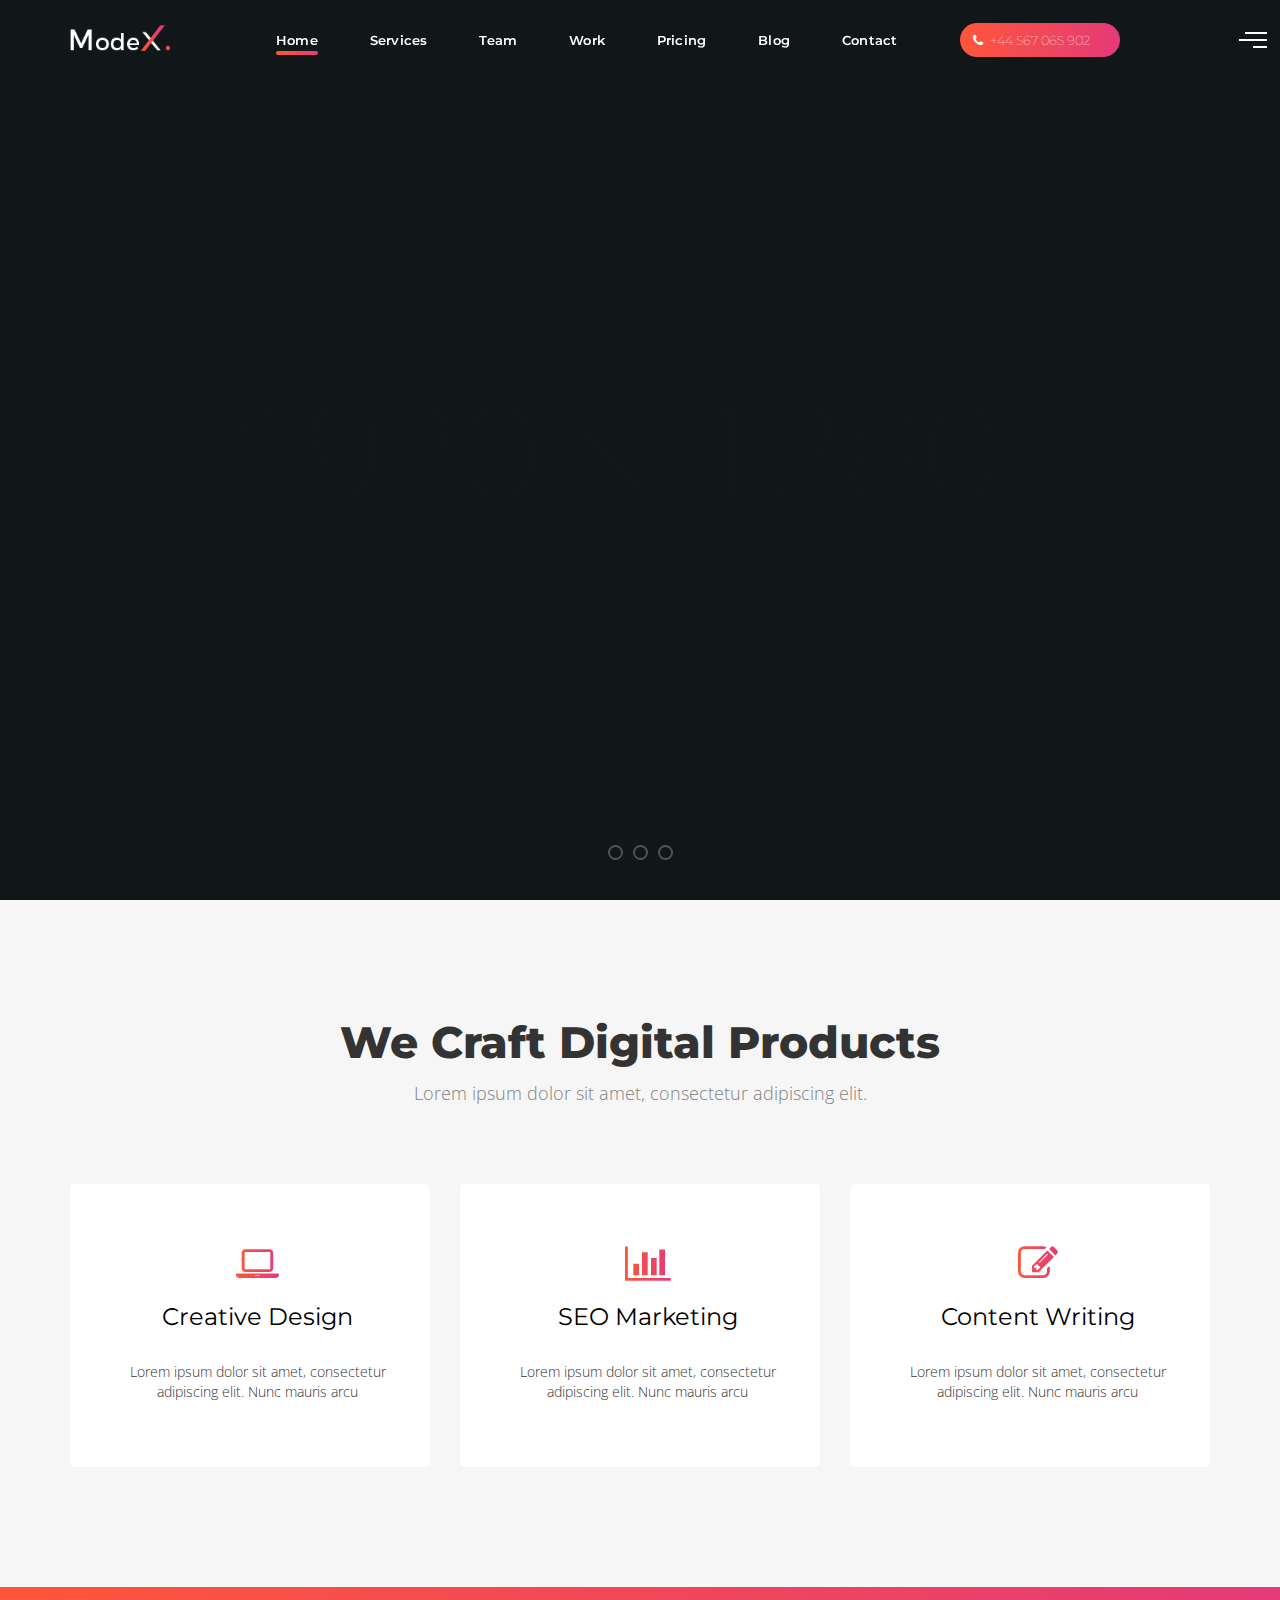
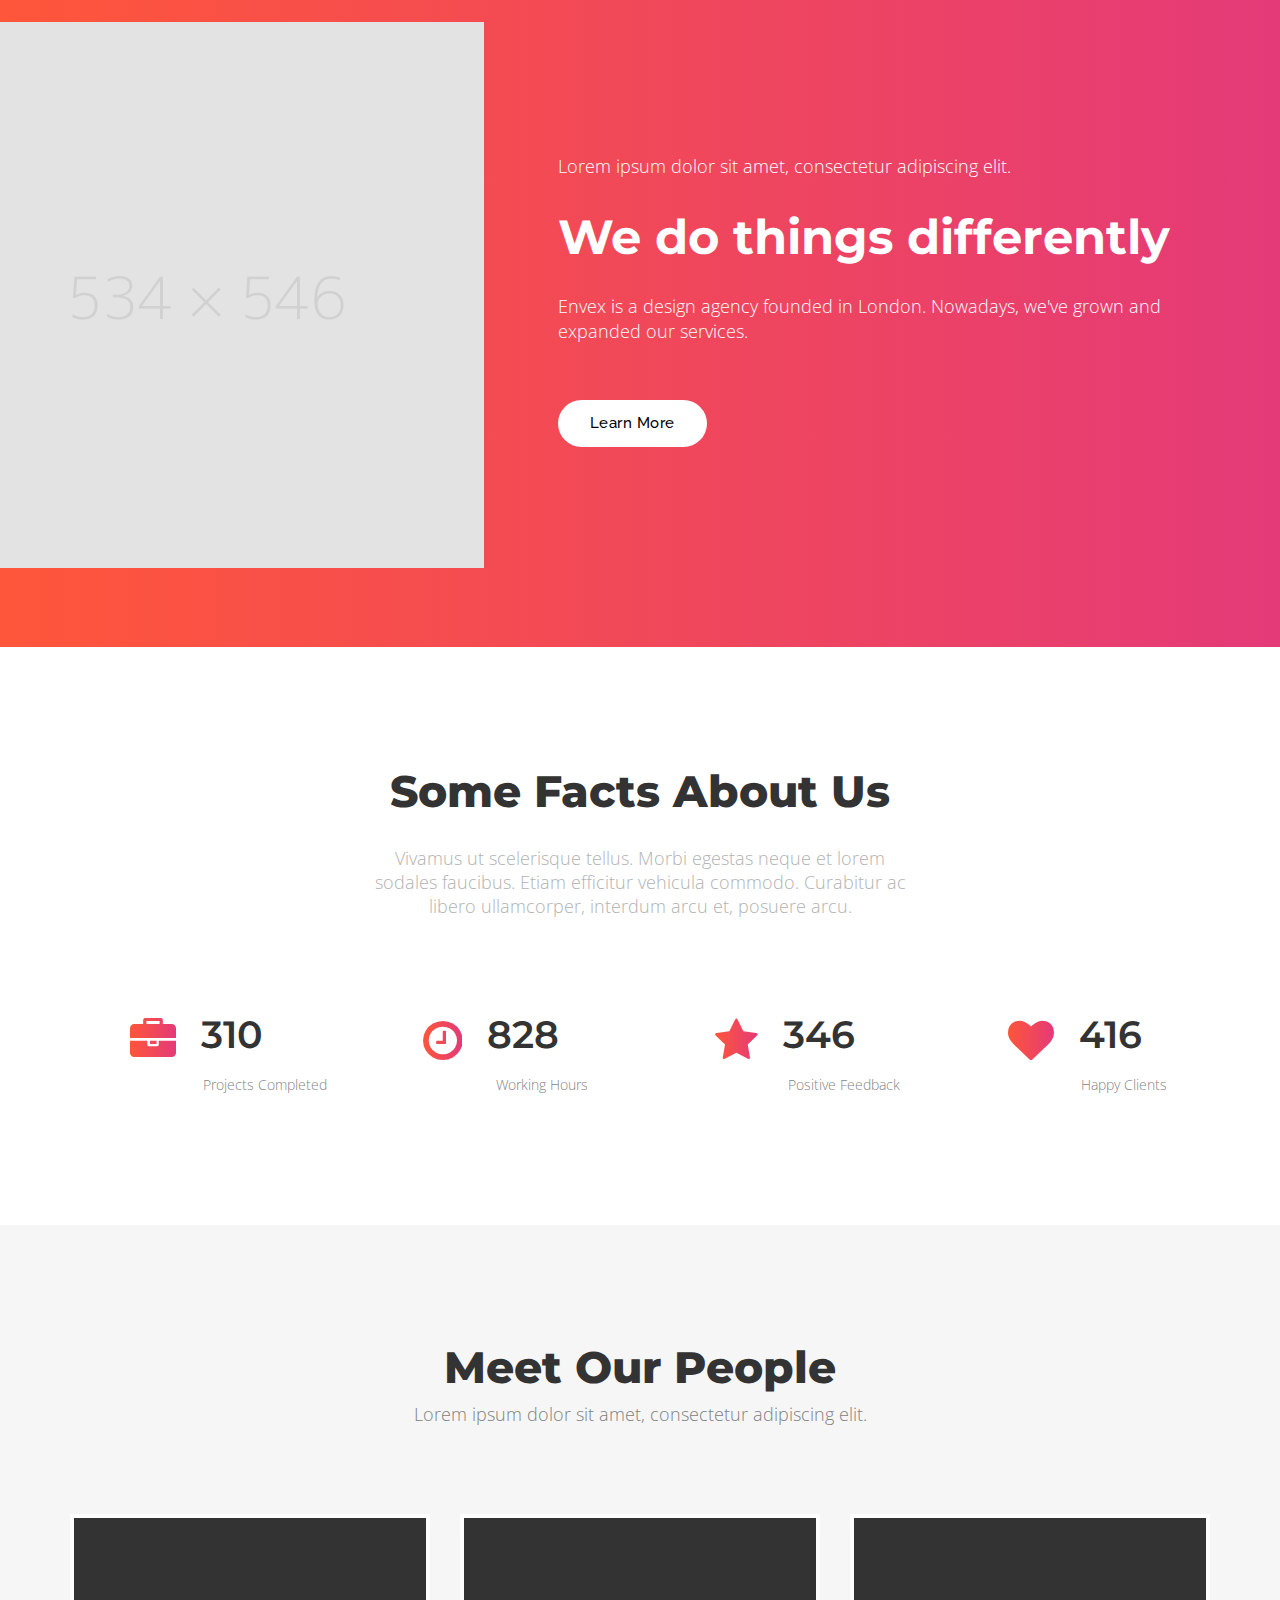
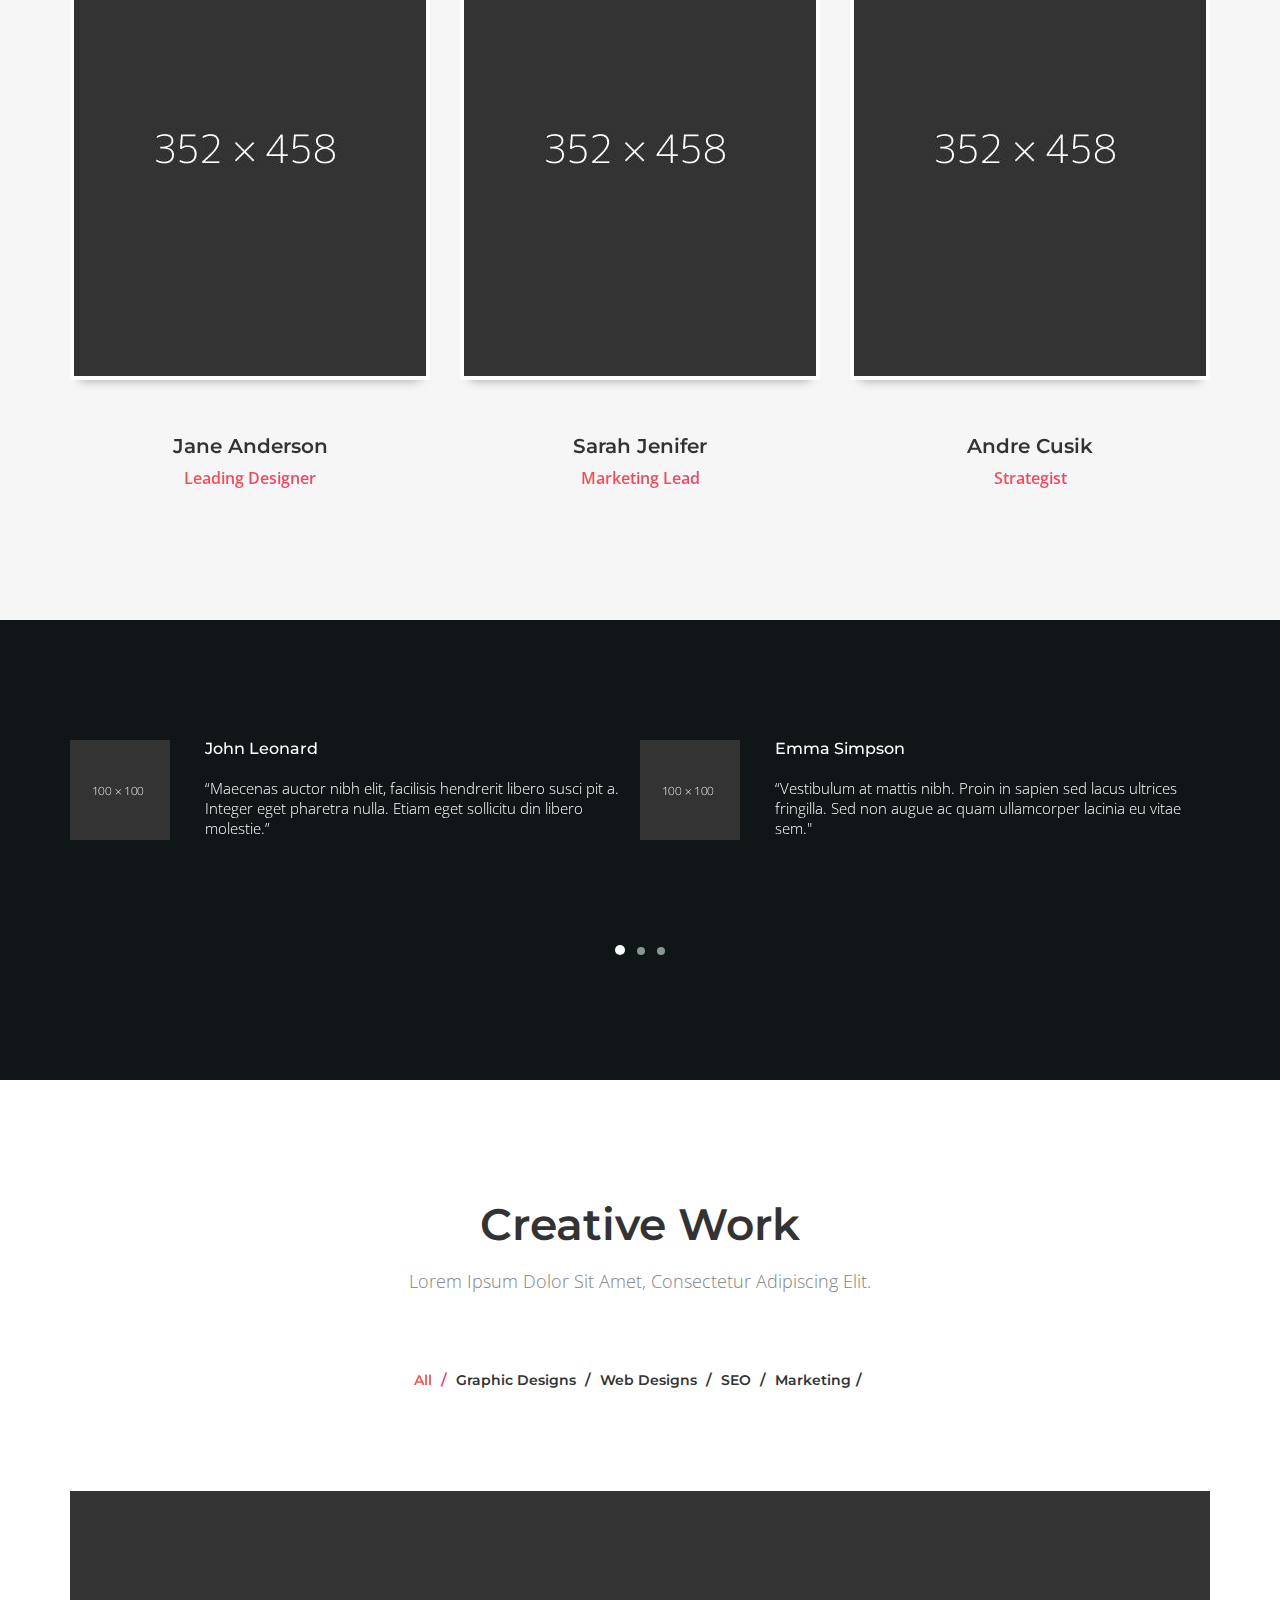
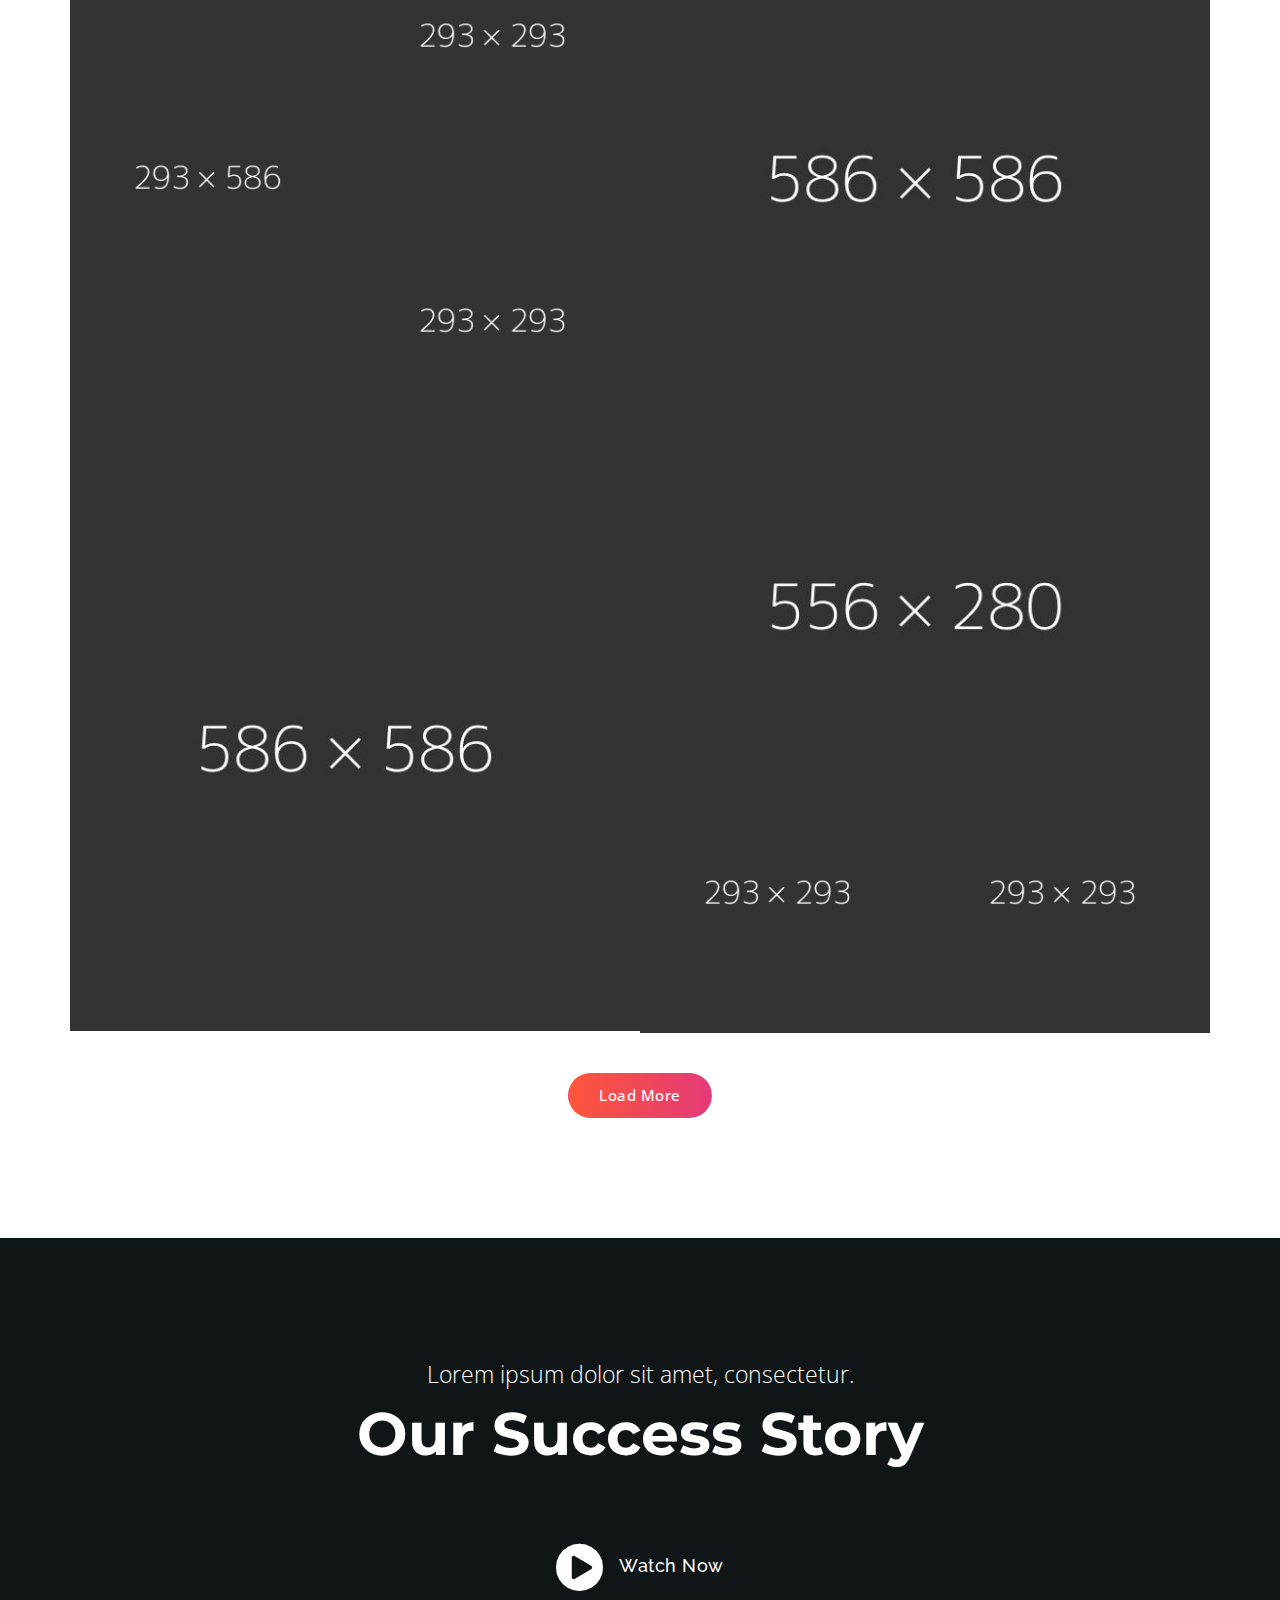
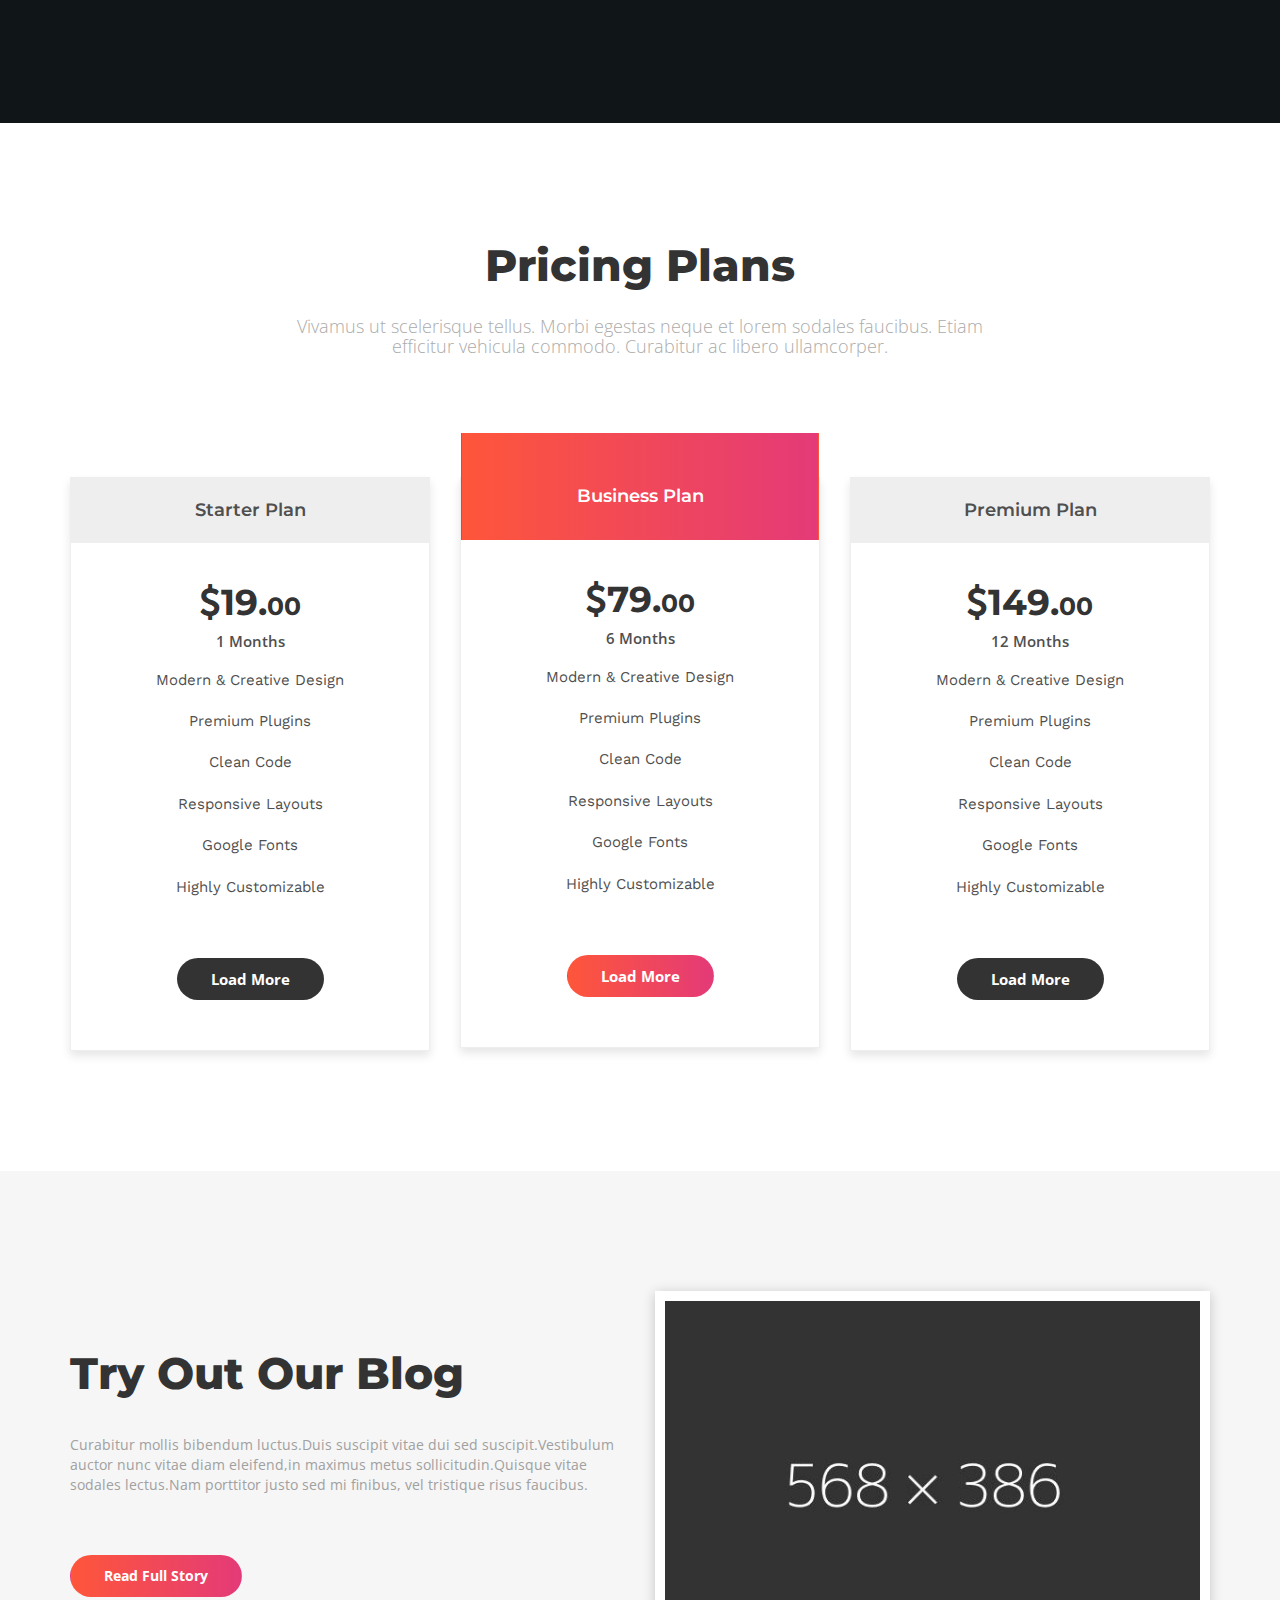
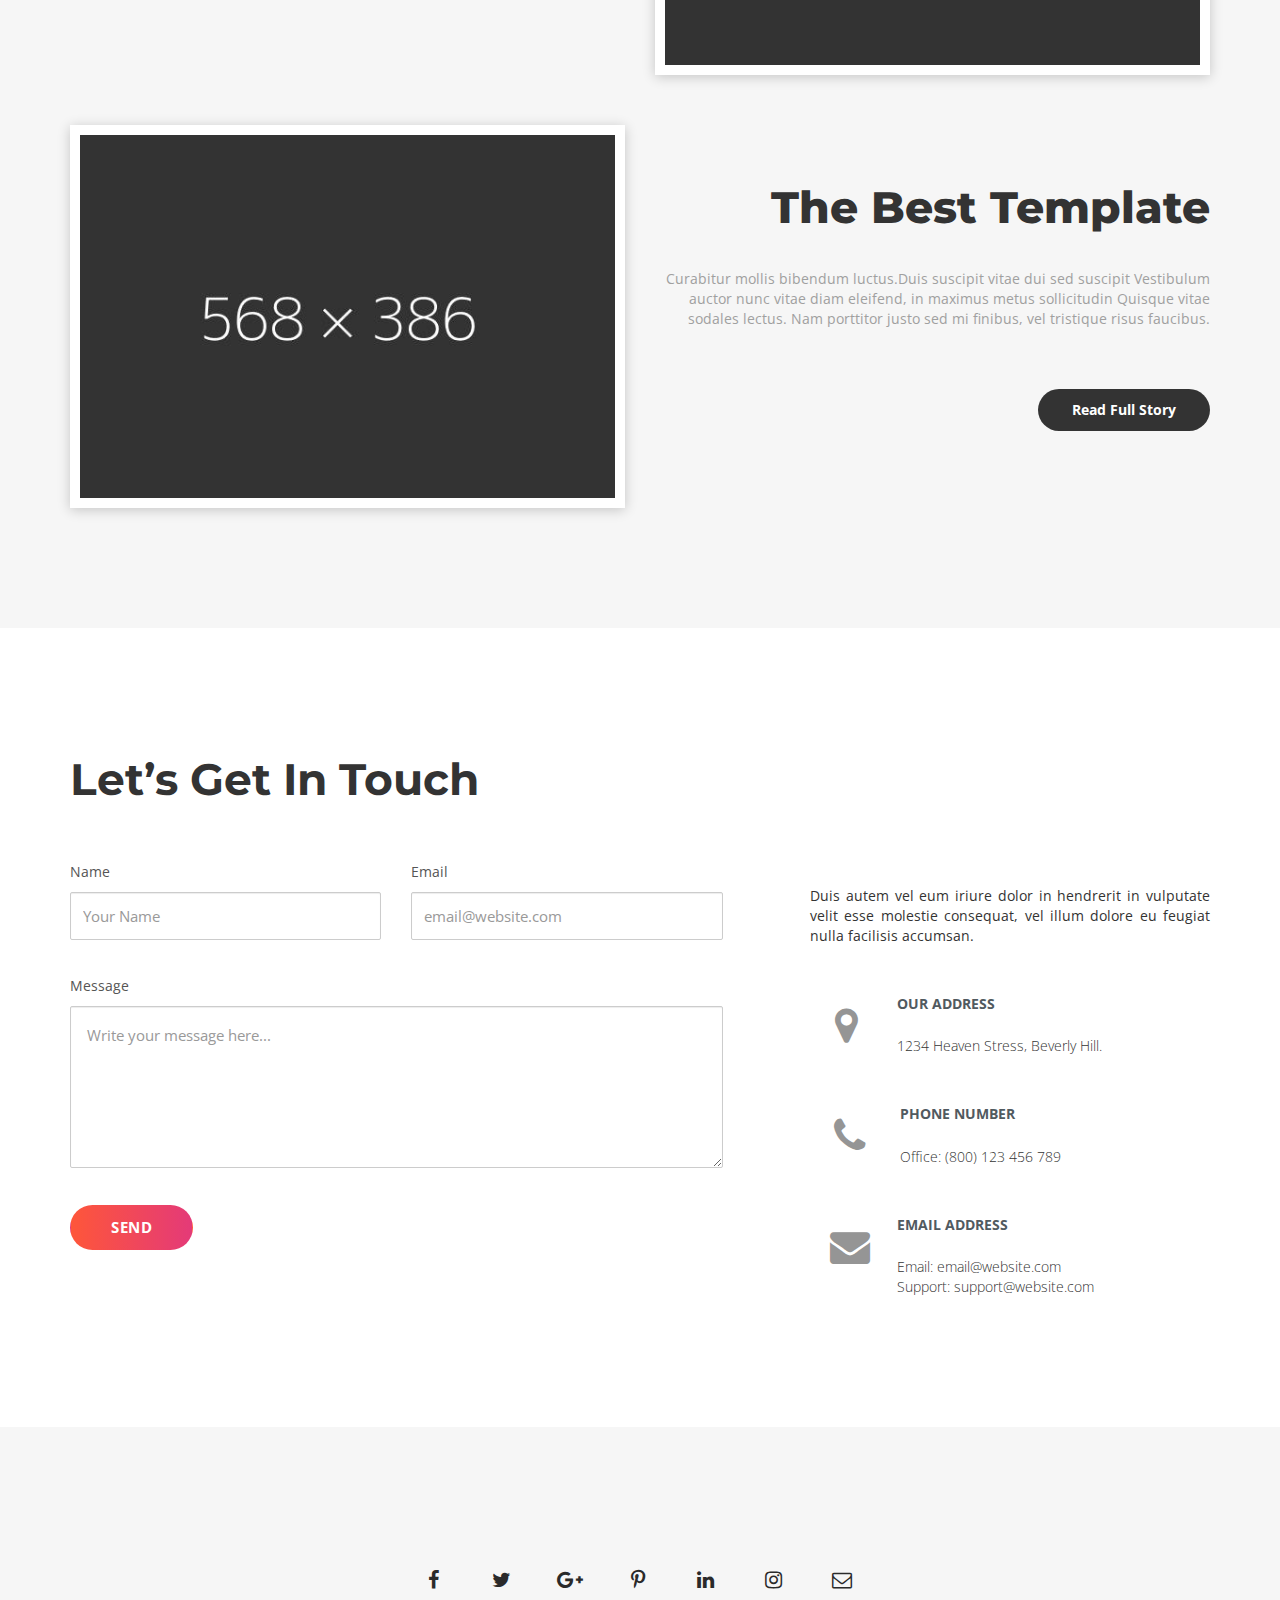
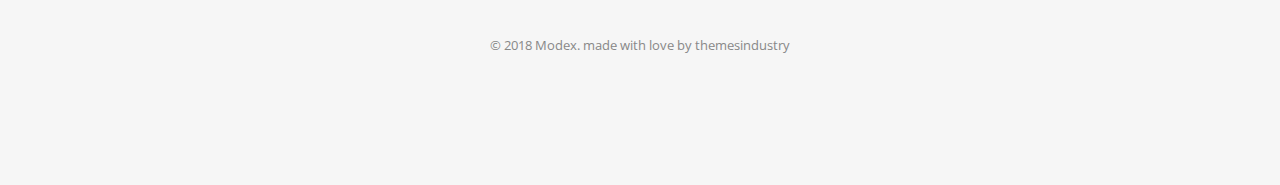
==== index.html @ 8c1ab9b5 "GO" ====
<!doctype html>
<html class="no-js" lang="en">
<head>
    <title>Modex</title>
    <meta charset="utf-8">
    <meta http-equiv="X-UA-Compatible" content="IE=edge">
    <meta name="viewport" content="width=device-width, initial-scale=1">


    <!-- Bootstrap Core CSS -->
    <link href="css/bootstrap.min.css" rel="stylesheet">
    <!-- font-awesome.icons -->
    <link rel="stylesheet" href="css/font-awesome.min.css">
    <!-- Cube Portfolio CSS File -->
    <link rel="stylesheet" href="css/cubeportfolio.min.css">
    <!-- owl.carousel -->
    <link rel="stylesheet" href="css/owl.carousel.min.css">
    <link rel="stylesheet" href="css/owl.theme.default.min.css">
    <!--revolution Slider-->
    <link rel="stylesheet" href="revolution/css/layers.css">
    <link rel="stylesheet" href="revolution/css/navigation.css">
    <link rel="stylesheet" href="revolution/css/settings.css">
    <!--customize css-->
    <link rel="stylesheet" href="css/style.css">
    <!--fancy box css -->
    <link rel="stylesheet" href="css/jquery.fancybox.css">

</head>
<body data-spy="scroll" data-target=".navbar" data-offset="90" class="side-nav">
<!--Loader -->
<div class="modex-loader">
<div id="preloader">
    <div id="loader"></div>
</div>
</div>
<!-- Loader end -->
<!-- start header -->
<header>
    <!-- start navigation -->
    <nav class="navbar navbar-default nav_line  bootsnav navbar-fixed-top nav-white header-light bg-transparent nav-box-width white-link on no-full">
        <div class="container nav-header-container">
            <div class="row">
                <div class="col-md-2 col-xs-5">
                    <a href="index.html" title="Logo" class="logo scroll"><img src="images/logo-white.png"
                                                                          class="logo-dark" alt="logo"><img
                            src="images/logo-white.png" alt="logo" class="logo-light default"></a>
                </div>
                <!-- end logo -->
                <div class="col-md-8 col-xs-2 width-auto accordion-menu  hidden-sm hidden-xs no-padding">
                    <div class="navbar-collapse collapse" id="navbar-collapse-toggle-1">
                        <ul id="accordion" class="nav navbar-nav navbar-left no-margin alt-font text-normal"
                            data-in="fadeIn" data-out="fadeOut">
                            <!-- start menu item -->
                            <li class="active">
                                <a href="#home" class="scroll">Home</a>
                            </li>
                            <li>
                                <a href="#service" class="scroll">Services</a>
                            </li>
                            <li>
                                <a href="#team" class="scroll">Team</a>
                            </li>
                            <li>
                                <a href="#work" class="scroll">Work</a>
                            </li>
                            <li>
                                <a href="#price" class="scroll">Pricing</a>
                            </li>
                            <li>
                                <a href="#ourblog1" class="scroll">Blog</a>
                            </li>
                            <li>
                                <a href="#contact" class="scroll">Contact</a>
                            </li>
                        </ul>
                    </div>
                </div>
                <div class="col-md-2 col-xs-5 width-auto no-padding">
                    <div class="header-social-icon sm-display-none text-red font-weight-600 margin-20px-left" aria-hidden="true">
                        <a href="#."><i class="fa fa-phone padding-5px-right" aria-hidden="true"></i> +44 567 065 902
                        </a>
                    </div>
                </div>
            </div>
        </div>
    </nav>

    <!--side nav -->
    <div class="container">
    <div id="menu_bars" class="right menu_bars">
        <span class="t1"></span>
        <span class="t2"></span>
        <span class="t3"></span>
    </div>
    <div class="sidebar_menu">
        <nav class="pushmenu pushmenu-right">
            <a class="push-logo" href="#."><img src="images/logo-white-1.png" alt="modex"></a>

            <ul class="push_nav centered">
                <li class="clearfix">
                    <a href="#home" class="scroll"><span>01.</span>Home</a>

                </li>
                <li class="clearfix">
                    <a href="#service" class="scroll"> <span>02.</span>Services</a>

                </li>
                <li class="clearfix">
                    <a href="#team" class="scroll"> <span>03.</span>Team</a>

                </li>
                <li class="clearfix">
                    <a href="#work" class="scroll"> <span>04.</span>Work</a>

                </li>

                <li class="clearfix">
                    <a href="#price" class="scroll"> <span>05.</span>Pricing</a>

                </li>
                <li class="clearfix">
                    <a href="#ourblog1" class="scroll"> <span>06.</span>Blog</a>

                </li>
                <li class="clearfix">
                    <a href="#contact" class="scroll"> <span>07.</span>Contact</a>

                </li>
            </ul>
            <div class="medium-icon side-nav-social-icon list-inline push-bottom">
                <a class="facebook-bg-hvr" href="#."><i class="fa fa-facebook" aria-hidden="true"></i></a>

                <a class="pinterest-bg-hvr" href="#."><i class="fa fa-pinterest-p" aria-hidden="true"></i></a>

                <a class="instagram-bg-hvr" href="#."><i class="fa fa-instagram" aria-hidden="true"></i></a>
                <p class="text-white text-small">Modex 2018 Made By Theme Industry</p>
            </div>
        </nav>
        <!-- Nav End -->

    </div>
    </div>
</header>
<!-- end header -->


<!-- start slider -->
<section class=" revolution no-padding no-transition slider" id="home">
    <div id="revo_main_wrapper" class="rev_slider_wrapper fullwidthbanner-container">
        <div id="banner-main" class="rev_slider fullwidthabanner" style="display:none;" data-version="5.4.1">
            <ul>
                <!-- SLIDE  -->
                <li data-index="rs-03" data-transition="fade" data-slotamount="default" data-easein="Power3.easeInOut" data-easeout="Power3.easeInOut" data-masterspeed="2000" data-fsmasterspeed="1500" class="banner-overlay">
                    <!-- MAIN IMAGE -->
                    <img src="images/slidernewimage.jpg" alt="" data-bgposition="center center" data-bgfit="cover" data-bgrepeat="no-repeat" class="rev-slidebg" data-bgparallax="10" data-no-retina>
                    <div class="tp-caption tp-resizeme"
                         data-x="['left','left','left','center']" data-hoffset="['10','10','10','10']"
                         data-y="['280','280','180','120']" data-voffset="['0','0','0','0']"
                         data-whitespace="nowrap" data-responsive_offset="on"
                         data-width="['none','none','none','none']" data-type="text"
                         data-textalign="['left','left','left','center']"
                         data-transform_idle="o:1;" data-transform_in="z:0;rX:0;rY:0;rZ:0;sX:0.9;sY:0.9;skX:0;skY:0;opacity:0;s:1500;e:Power3.easeInOut;"
                         data-transform_out="y:[100%];s:1000;e:Power2.easeInOut;s:1000;e:Power2.easeInOut;"
                         data-mask_out="x:inherit;y:inherit;s:inherit;e:inherit;"
                         data-start="1200" data-splitin="none" data-splitout="none">
                        <h4 class="forcarousel">Digital Agency based in USA </h4>

                    </div>
                    <div class="tp-caption tp-resizeme"
                         data-x="['left','left','left','center']" data-hoffset="['10,'10','10','10']"
                         data-y="['320','320','220','150']" data-voffset="['0','0','0','0']"
                         data-whitespace="nowrap" data-responsive_offset="on"
                         data-width="['none','none','none','none']" data-type="text"
                         data-textalign="['left','left','left','center']"
                         data-fontsize="['24','24','20','20']"
                         data-lineheight="['34','34','34','34']"
                         data-transform_idle="o:1;"
                         data-transform_in="y:[100%];z:0;rX:0deg;rY:0;rZ:0;sX:1;sY:1;skX:0;skY:0;opacity:0;s:2000;e:Power4.easeInOut;"
                         data-transform_out="s:1000;e:Power2.easeInOut;s:1000;e:Power2.easeInOut;"
                         data-start="1000" data-splitin="none" data-splitout="none">
                        <p class="heading1">Creative Design Agency</p>
                    </div>
                    <div class="tp-caption tp-resizeme whitecolor"
                         data-x="['left','left','left','center']" data-hoffset="['10','10','10','10']"
                         data-y="['400','400','280','200']" data-voffset="['0','0','0','0']"
                         data-whitespace="nowrap" data-responsive_offset="on"
                         data-width="['none','none','none','none']" data-type="text"
                         data-textalign="['left','left','left','center']"
                         data-fontsize="['24','24','20','20']"
                         data-lineheight="['20','20','20','20']"
                         data-transform_idle="o:1;"
                         data-transform_in="z:0;rX:0deg;rY:0;rZ:0;sX:2;sY:2;skX:0;skY:0;opacity:0;s:1000;e:Power2.easeOut;"
                         data-transform_out="s:1000;e:Power3.easeInOut;s:1000;e:Power3.easeInOut;"
                         data-mask_in="x:0px;y:0px;s:inherit;e:inherit;"
                         data-start="1500" data-splitin="none" data-splitout="none">
                        <p class="moreheading1">We are a new Digital Agency based in USA. We have over 10 years <br>
                            of combined experience, and know a thing or two about designing websites <br>
                            and mobile apps.</p>
                    </div>

                    <div class="tp-caption tp-resizeme"
                         data-x="['left','left','left','center']" data-hoffset="['10','10','10','10']"
                         data-y="['500','500','380','300']" data-voffset="['0','0','0','0']"
                         data-whitespace="nowrap" data-transform_idle="o:1;" data-transform_in="y:[100%];z:0;rX:0deg;rY:0;rZ:0;sX:1;sY:1;skX:0;skY:0;opacity:0;s:1500;e:Power4.easeInOut;"
                         data-transform_out="s:900;e:Power2.easeInOut;s:900;e:Power2.easeInOut;"
                         data-type="button" data-start="2000" data-splitin="none" data-splitout="none" data-responsive_offset="on">
                        <a href="#." class="slider-btn btn btn-white btn-rounded btn-large btn-hvr-white margin-10px-right"> Get In Touch </a>

                    </div>


                </li>


                <!-- SLIDE 2  -->
                <li data-index="rs-02" data-transition="fade" data-slotamount="default" data-easein="Power3.easeInOut" data-easeout="Power3.easeInOut" data-masterspeed="2000" data-fsmasterspeed="1500">
                    <!-- MAIN IMAGE -->
                    <img src="images/slidernewimage2.jpg" alt="" data-bgposition="center center" data-bgfit="cover" data-bgrepeat="no-repeat" class="rev-slidebg" data-bgparallax="10" data-no-retina>
                    <div class="tp-caption tp-resizeme"
                         data-x="['center','center','center','center']" data-hoffset="['10','10','10','10']"
                         data-y="['320','320','220','150']" data-voffset="['0','0','0','0']"
                         data-whitespace="nowrap" data-responsive_offset="on"
                         data-width="['none','none','none','none']" data-type="text"
                         data-textalign="['center','center','center','center']"
                         data-fontsize="['24','24','20','20']"
                         data-lineheight="['34','34','34','34']"
                         data-transform_idle="o:1;"
                         data-transform_in="y:[100%];z:0;rX:0deg;rY:0;rZ:0;sX:1;sY:1;skX:0;skY:0;opacity:0;s:2000;e:Power4.easeInOut;"
                         data-transform_out="s:1000;e:Power2.easeInOut;s:1000;e:Power2.easeInOut;"
                         data-start="1000" data-splitin="none" data-splitout="none">
                        <p class="heading1">Creative Design Agency</p>
                    </div>
                    <div class="tp-caption tp-resizeme whitecolor"
                         data-x="['center','center','center','center']" data-hoffset="['10','10,'10','10']"
                         data-y="['400','400','280','200']" data-voffset="['0','0','0','0']"
                         data-whitespace="nowrap" data-responsive_offset="on"
                         data-width="['none','none','none','none']" data-type="text"
                         data-textalign="['center','center','center','center']"
                         data-fontsize="['24','24','20','20']"
                         data-lineheight="['34','34','34','34']"
                         data-transform_idle="o:1;"
                         data-transform_in="z:0;rX:0deg;rY:0;rZ:0;sX:2;sY:2;skX:0;skY:0;opacity:0;s:1000;e:Power2.easeOut;"
                         data-transform_out="s:1000;e:Power3.easeInOut;s:1000;e:Power3.easeInOut;"
                         data-mask_in="x:0px;y:0px;s:inherit;e:inherit;"
                         data-start="1500" data-splitin="none" data-splitout="none">
                        <p class="moreheading1">We are a new Digital Agency based in USA. We have over 10 years <br>
                            of combined experience, and know a thing or two about designing websites <br>
                            and mobile apps.</p>
                    </div>
                    <div class="tp-caption tp-resizeme"
                         data-x="['center','center','center','center']" data-hoffset="['10','10','10','10']"
                         data-y="['280','280','180','120']" data-voffset="['0','0','0','0']"
                         data-whitespace="nowrap" data-responsive_offset="on"
                         data-width="['none','none','none','none']" data-type="text"
                         data-textalign="['center','center','center','center']"
                         data-transform_idle="o:1;" data-transform_in="z:0;rX:0;rY:0;rZ:0;sX:0.9;sY:0.9;skX:0;skY:0;opacity:0;s:1500;e:Power3.easeInOut;"
                         data-transform_out="y:[100%];s:1000;e:Power2.easeInOut;s:1000;e:Power2.easeInOut;"
                         data-mask_out="x:inherit;y:inherit;s:inherit;e:inherit;"
                         data-start="1200" data-splitin="none" data-splitout="none">
                        <h4 class="forcarousel">Digital Agency based in USA</h4>

                    </div>
                    <div class="tp-caption tp-resizeme"
                         data-x="['center','center','center','center']" data-hoffset="['10','10','10','10']"
                         data-y="['500','500','380','300']" data-voffset="['0','0','0','0']"
                         data-whitespace="nowrap" data-transform_idle="o:1;" data-transform_in="y:[100%];z:0;rX:0deg;rY:0;rZ:0;sX:1;sY:1;skX:0;skY:0;opacity:0;s:1500;e:Power4.easeInOut;"
                         data-transform_out="s:900;e:Power2.easeInOut;s:900;e:Power2.easeInOut;"
                         data-type="button" data-start="2000" data-splitin="none" data-splitout="none" data-responsive_offset="on">
                        <a href="#." class="slider-btn btn btn-white btn-rounded btn-large btn-hvr-white margin-10px-right"> Get In Touch </a>
                    </div>

                </li>
                <!-- SLIDE 3  -->
                <li data-index="rs-01" data-transition="fade" data-slotamount="default" data-easein="Power3.easeInOut" data-easeout="Power3.easeInOut" data-masterspeed="2000" data-fsmasterspeed="1500" class="rev_gradient">

                    <!-- MAIN IMAGE -->
                    <img src="images/slidernewimage3.jpg" alt="" data-bgposition="center center" data-bgfit="cover" data-bgrepeat="no-repeat" class="rev-slidebg" data-bgparallax="10"  data-no-retina>

                    <div class="tp-caption tp-resizeme text-right"
                         data-x="['right','right','right','center']" data-hoffset="['40','40','10','10']"
                         data-y="['320','320','220','150']" data-voffset="['0','0','0','0']"
                         data-whitespace="nowrap" data-responsive_offset="on"
                         data-width="['none','none','none','none']" data-type="text"
                         data-fontsize="['24','24','20','20']"
                         data-textalign="[right,right,right,center]"
                         data-lineheight="['34','34','34','34']"
                         data-transform_idle="o:1;"
                         data-transform_in="y:[100%];z:0;rX:0deg;rY:0;rZ:0;sX:1;sY:1;skX:0;skY:0;opacity:0;s:2000;e:Power4.easeInOut;"
                         data-transform_out="s:1000;e:Power2.easeInOut;s:1000;e:Power2.easeInOut;"
                         data-start="1000" data-splitin="none" data-splitout="none">
                        <p class="heading1 text-right">Creative Design Agency</p>
                    </div>
                    <div class="tp-caption tp-resizeme whitecolor text-right"
                         data-x="['right','right','right','center']" data-hoffset="['40','40','10','10']"
                         data-y="['400','400','280','200']" data-voffset="['0','0','0','0']"
                         data-whitespace="nowrap" data-responsive_offset="on"
                         data-width="['none','none','none','none']" data-type="text"
                         data-textalign="[right,right,right,center]"
                         data-fontsize="['24','24','20','20']"
                         data-lineheight="['34','34','34','34']"
                         data-transform_idle="o:1;"
                         data-transform_in="z:0;rX:0deg;rY:0;rZ:0;sX:2;sY:2;skX:0;skY:0;opacity:0;s:1000;e:Power2.easeOut;"
                         data-transform_out="s:1000;e:Power3.easeInOut;s:1000;e:Power3.easeInOut;"
                         data-mask_in="x:0px;y:0px;s:inherit;e:inherit;"
                         data-start="1500" data-splitin="none" data-splitout="none">
                        <p class="moreheading1 text-right">We are a new Digital Agency based in USA. We have over 10 years <br>
                            of combined experience, and know a thing or two about designing websites <br>
                            and mobile apps.</p>
                    </div>
                    <div class="tp-caption tp-resizeme text-right"
                         data-x="['right','right','right','center']" data-hoffset="['40','40','10','10']"
                         data-y="['280','280','180','120']" data-voffset="['0','0','0','0']"
                         data-whitespace="nowrap" data-responsive_offset="on"
                         data-textalign="[right,right,right,center]"
                         data-width="['none','none','none','none']" data-type="text"
                         data-transform_idle="o:1;" data-transform_in="z:0;rX:0;rY:0;rZ:0;sX:0.9;sY:0.9;skX:0;skY:0;opacity:0;s:1500;e:Power3.easeInOut;"
                         data-transform_out="y:[100%];s:1000;e:Power2.easeInOut;s:1000;e:Power2.easeInOut;"
                         data-mask_out="x:inherit;y:inherit;s:inherit;e:inherit;"
                         data-start="1200" data-splitin="none" data-splitout="none">
                        <h2 class="forcarousel text-right">Digital Agency based in USA</h2>

                    </div>
                    <div class="tp-caption tp-resizeme"
                         data-x="['right','right','right','center']" data-hoffset="['40','40','10','10']"
                         data-y="['500','500','380','300']" data-voffset="['0','0','0','0']"
                         data-whitespace="nowrap" data-transform_idle="o:1;" data-transform_in="y:[100%];z:0;rX:0deg;rY:0;rZ:0;sX:1;sY:1;skX:0;skY:0;opacity:0;s:1500;e:Power4.easeInOut;"
                         data-transform_out="s:900;e:Power2.easeInOut;s:900;e:Power2.easeInOut;"
                         data-type="button" data-start="2000" data-splitin="none" data-splitout="none" data-responsive_offset="on">
                        <a href="#." class="slider-btn btn btn-white btn-rounded btn-large btn-hvr-white margin-10px-right"> Get In Touch </a>
                    </div>

                </li>
            </ul>
        </div>
    </div>
</section>
<!--Main Slider ends -->

<!--Services Process-->
<section id="service" class=" services padding bglight">
    <div class="container">
        <div class="row">
            <div class="col-md-12 col-sm-12 text-center">
                <div class="heading-title wow fadeInUp" data-wow-delay="300ms">
                    <span>We Craft Digital Products</span>
                    <h2 class=" service-paragraph  bottom20">Lorem ipsum dolor sit amet, consectetur adipiscing elit. </h2>
                </div>
            </div>
        </div>
        <div class="row our-process">
            <div class="col-lg-4 col-md-4">
                <div class="process-number top60 wow fadeInUp" data-wow-delay="350ms">
                    <i class=" our-services fa fa-laptop" aria-hidden="true"></i>
                    <h4 class="font-light  top20 bottom20"> Creative Design</h4>
                    <p class="services">Lorem ipsum dolor sit amet, consectetur <br>adipiscing elit. Nunc mauris arcu</p>
                </div>
            </div>
            <div class="col-lg-4 col-md-4">
                <div class="process-number top60 even wow fadeInUp" data-wow-delay="400ms">
                    <i class=" our-services fa fa-bar-chart" aria-hidden="true"></i>
                    <h4 class="font-light top20 bottom20">SEO Marketing</h4>
                    <p class="services">Lorem ipsum dolor sit amet, consectetur <br> adipiscing elit. Nunc mauris arcu</p>
                </div>
            </div>
            <div class="col-lg-4 col-md-4">
                <div class="process-number top60 wow fadeInUp" data-wow-delay="450ms">
                    <i class=" our-services fa fa-edit" aria-hidden="true"></i>
                    <h4 class="font-light  top20 bottom20"> Content Writing</h4>
                    <p class="services">Lorem ipsum dolor sit amet, consectetur <br> adipiscing elit. Nunc mauris arcu</p>
                </div>
            </div>


        </div>
    </div>
</section>
<!--Services Process ends-->

<!--Parallax Start -->
<section class="parallax1">
    <div class="container">
        <div class="row">
            <div class="col-md-5 col-sm-12">
                <img class="parallaxie" src="images/parallaxcup.png" alt="parallaxie">
            </div>
            <div class=" col-md-7 col-sm-12">
                <div class="item-titles whitecolor">
                    <h4 class="font-xlight wow fadeInUp">
                        Lorem ipsum dolor sit amet, consectetur adipiscing elit.
                    </h4>
                    <h1 class="top25">We do things differently</h1>
                    <p class="bottom25">Envex is a design agency founded in London. Nowadays, we've grown and expanded our services.</p>
                    <a href="#." class="btn btn-white btn-rounded btn-large btn-hvr-white margin-10px-right">Learn More </a>
                </div>
            </div>
        </div>
    </div>
</section>
<!--Parallax End -->

<!-- Counters Start -->
<section class="counter no-transition">
    <div class="container">
        <div class="row">
            <div class="col-md-12">
                <h2 class="detailcounter blackcolor text-center">
                    Some Facts About Us
                </h2>
            </div>
        </div>

        <div class="row">
            <div class="col-md-3 col-sm-2"></div>
            <div class="col-md-6 col-sm-8">
                <p class="bottom40 text-center">
                    Vivamus ut scelerisque tellus. Morbi egestas neque et lorem sodales faucibus. Etiam
                    efficitur vehicula commodo. Curabitur ac libero ullamcorper,
                    interdum arcu et, posuere arcu.</p>
            </div>
            <div class="col-md-3 col-sm-2"></div>
        </div>

        <div class="row">
            <div class="col-sm-3">
                <div class="counter-item text-center ">
                    <div class="counter-icon">
                        <i class= "fa fa-briefcase" aria-hidden="true"></i>
                    </div>
                    <h3 class=" count text-extra-dark-gray font-weight-100 no-margin-bottom">548</h3>
                    <p class="no-margin-bottom font-weight-400 text-medium-gray ">Projects Completed</p>
                </div>
            </div>
            <div class="col-sm-3">
                <div class="counter-item text-center">
                    <div class="counter-icon">
                        <i class="fa fa-clock-o"></i>
                    </div>
                    <h3 class=" count text-extra-dark-gray font-weight-100 no-margin-bottom ">1465</h3>
                    <p class="no-margin-bottom font-weight-400 text-medium-gray ">Working Hours</p>
                </div>
            </div>
            <div class="col-sm-3">
                <div class="counter-item text-center">
                    <div class="counter-icon">
                        <i class="fa fa-star" aria-hidden="true"></i>
                    </div>
                    <h3 class=" count text-extra-dark-gray font-weight-100 no-margin-bottom">612</h3>
                    <p class="no-margin-bottom font-weight-400 text-medium-gray">Positive Feedback</p>
                </div>
            </div>
            <div class="col-sm-3">
                <div class="counter-item text-center">
                    <div class="counter-icon">
                        <i class="fa fa-heart" aria-hidden="true"></i>
                    </div>
                    <h3 class="count text-extra-dark-gray font-weight-100 no-margin-bottom ">735</h3>
                    <p class="no-margin-bottom font-weight-400 text-medium-gray">Happy Clients</p>
                </div>
            </div>
        </div>
    </div>
</section>
<!-- Counters End-->

<!-- Our Team-->
<section id="team" class=" team padding bglight">
    <div class="container">
        <div class="row">
            <div class="col-md-12 offset-md-2 col-sm-12 text-center">
                <div class="heading-title">
                    <span>Meet Our People</span>
                    <p class=" team-para heading_space">Lorem ipsum dolor sit amet, consectetur adipiscing elit.  </p>
                </div>
            </div>
        </div>
        <!-- Crousel Start -->
        <div id="team-member-slides" class="owl-carousel owl-themes">
            <div class="item">
                <div class="team-box">
                    <div class="image">
                        <img src="images/team1.jpg" alt="">
                        <div class="overlay center-block">
                            <ul class="social_icon whitebg">
                                <li><a class="facebook" href="#."><i class="fa fa-facebook"></i> </a> </li>
                                <li><a class="twitter" href="#."><i class="fa fa-twitter"></i> </a> </li>
                                <li><a class="linkden" href="#."><i class="fa fa-linkedin"></i> </a> </li>
                                <li><a class="insta" href="#."><i class="fa fa-instagram"></i> </a> </li>
                                <li><a href="#."><i class="fa fa-envelope-o"></i> </a> </li>
                            </ul>
                        </div>
                    </div>
                </div>
                <div class="team-content gradient_bg whitecolor">
                    <h3 class="team">Jane Anderson</h3>
                    <p class="bottom50">Leading Designer</p>
                </div>
            </div>
            <div class="item">
                <div class="team-box">
                    <div class="image">
                        <img src="images/team2.jpg" alt="">
                        <div class="overlay center-block">
                            <ul class="social_icon whitebg">
                                <li><a class="facebook" href="#."><i class="fa fa-facebook"></i> </a> </li>
                                <li><a class="twitter" href="#."><i class="fa fa-twitter"></i> </a> </li>
                                <li><a class="linkden" href="#."><i class="fa fa-linkedin"></i> </a> </li>
                                <li><a class="insta" href="#."><i class="fa fa-instagram"></i> </a> </li>
                                <li><a href="#."><i class="fa fa-envelope-o"></i> </a> </li>
                            </ul>
                        </div>
                    </div>
                </div>
                <div class="team-content gradient_bg whitecolor">
                    <h3 class="team">Sarah Jenifer</h3>
                    <p class="bottom50">Marketing Lead</p>
                </div>
            </div>
            <div class="item">
                <div class="team-box">
                    <div class="image">
                        <img src="images/team3.jpg" alt="">
                        <div class="overlay center-block">
                            <ul class="social_icon whitebg">
                                <li><a class="facebook" href="#."><i class="fa fa-facebook"></i> </a> </li>
                                <li><a class="twitter" href="#."><i class="fa fa-twitter"></i> </a> </li>
                                <li><a class="linkden" href="#."><i class="fa fa-linkedin"></i> </a> </li>
                                <li><a class="insta" href="#."><i class="fa fa-instagram"></i> </a> </li>
                                <li><a href="#."><i class="fa fa-envelope-o"></i> </a> </li>
                            </ul>
                        </div>
                    </div>
                </div>
                <div class="team-content gradient_bg whitecolor">
                    <h3 class="team">Andre Cusik</h3>
                    <p class="bottom50">Strategist</p>
                </div>
            </div>
            <div class="item">
                <div class="team-box">
                    <div class="image">
                        <img src="images/team1.jpg" alt="">
                        <div class="overlay center-block">
                            <ul class="social_icon whitebg">
                                <li><a class="facebook" href="#."><i class="fa fa-facebook"></i> </a> </li>
                                <li><a class="twitter" href="#."><i class="fa fa-twitter"></i> </a> </li>
                                <li><a class="linkden" href="#."><i class="fa fa-linkedin"></i> </a> </li>
                                <li><a class="insta" href="#."><i class="fa fa-instagram"></i> </a> </li>
                                <li><a href="#."><i class="fa fa-envelope-o"></i> </a> </li>
                            </ul>
                        </div>
                    </div>
                </div>
                <div class="team-content gradient_bg whitecolor">
                    <h3 class="team">Jane Anderson</h3>
                    <p class="bottom50">Leading Designer</p>
                </div>
            </div>
            <div class="item">
                <div class="team-box">
                    <div class="image">
                        <img class="teem" src="images/team2.jpg" alt="">
                        <div class="overlay center-block">
                            <ul class="social_icon whitebg">
                                <li><a class="facebook"><i class="fa fa-facebook"></i> </a> </li>
                                <li><a class="twitter"><i class="fa fa-twitter"></i> </a> </li>
                                <li><a class="linkden"><i class="fa fa-linkedin"></i> </a> </li>
                                <li><a class="insta"><i class="fa fa-instagram"></i> </a> </li>
                                <li><a href="#."><i class="fa fa-envelope-o"></i> </a> </li>
                            </ul>
                        </div>
                    </div>
                </div>
                <div class="team-content gradient_bg_default whitecolor">
                    <h3 class="team">Sarah Jenifer</h3>
                    <p class="bottom50">Marketing Lead</p>
                </div>
            </div>
            <div class="item">
                <div class="team-box">
                    <div class="image">
                        <img class="teem" src="images/team3.jpg" alt="">
                        <div class="overlay center-block">
                            <ul class="social_icon whitebg">
                                <li><a class="facebook" href=""><i class="fa fa-facebook"></i> </a> </li>
                                <li><a class="twitter" href=""><i class="fa fa-twitter"></i> </a> </li>
                                <li><a class="linkden" href=""><i class="fa fa-linkedin"></i> </a> </li>
                                <li><a class="insta" href=""><i class="fa fa-instagram"></i> </a> </li>
                                <li><a href=""><i class="fa fa-envelope-o"></i> </a> </li>
                            </ul>
                        </div>
                    </div>
                </div>
                <div class="team-content gradient_bg whitecolor">
                    <h3 class="team">Andre Cusik</h3>
                    <p class="bottom50">Strategist</p>
                </div>
            </div>
        </div>
    </div>
</section>
<!-- Our Team ends-->

<!-- Testimonial Section Start -->

<section class="parallax testimonial">
    <div class="container">
        <div class="owl-carousel owl-theme owl-testimonial text-center">
            <div class="item">
                <div class="testimonialbox">
                    <img class="roundedimage" src="images/john.png" alt="john">
                    <div class="testimonial-text">
                        <h1 class="testimonial-member-name"> John Leonard</h1>
                        <p class="testimonial-member-desc">“Maecenas auctor nibh elit, facilisis hendrerit libero susci pit a. Integer eget pharetra nulla. Etiam eget sollicitu
                            din libero molestie.”</p>
                    </div>
                </div>
            </div>
            <div class="item">
                <div class="testimonialbox">
                    <img class="roundedimage" src="images/emma.png" alt="emma">
                    <div class="testimonial-text">


                        <h1 class="testimonial-member-name">Emma Simpson </h1>
                        <p class="testimonial-member-desc">“Vestibulum at mattis nibh. Proin in sapien sed lacus ultrices fringilla. Sed non augue ac quam ullamcorper
                            lacinia eu vitae sem."</p>
                    </div>
                </div>
            </div>
            <div class="item">
                <div class="testimonialbox">
                    <img class="roundedimage" src="images/john.png" alt="john">
                    <div class="testimonial-text">


                        <h1 class="testimonial-member-name"> John Leonard</h1>
                        <p class="testimonial-member-desc">“Maecenas auctor nibh elit, facilisis hendrerit libero susci pit a. Integer eget pharetra nulla. Etiam eget sollicitu
                            din libero molestie.”</p>
                    </div>
                </div>
            </div>
            <div class="item">
                <div class="testimonialbox">
                    <img class="roundedimage" src="images/emma.png" alt="emma">
                    <div class="testimonial-text">


                        <h1 class="testimonial-member-name">Emma Simpson </h1>
                        <p class="testimonial-member-desc">“Vestibulum at mattis nibh. Proin in sapien sed lacus
                            ultrices fringilla. Sed non augue ac quam ullamcorper
                            lacinia eu vitae sem."</p>
                    </div>
                </div>
            </div>
            <div class="item">
                <div class="testimonialbox">
                    <img class="roundedimage" src="images/john.png" alt="john">
                    <div class="testimonial-text">


                        <h1 class="testimonial-member-name"> John Leonard</h1>
                        <p class="testimonial-member-desc">“Maecenas auctor nibh elit, facilisis hendrerit libero susci
                            pit a.Integer eget pharetra nulla. Etiam eget sollicitu
                            din libero molestie.”</p>
                    </div>
                </div>
            </div>
            <div class="item">
                <div class="testimonialbox">
                    <img class="roundedimage" src="images/emma.png" alt="emma">
                    <div class="testimonial-text">


                        <h1 class="testimonial-member-name">Emma Simpson </h1>
                        <p class="testimonial-member-desc">“Vestibulum at mattis nibh. Proin in sapien sed lacus
                            ultrices fringilla. Sed non augue ac quam ullamcorper
                            lacinia eu vitae sem."</p>
                    </div>
                </div>
            </div>
        </div>
    </div>
</section>
<!--Testimonial section End -->
<!-- Work Portfolio Starts-->
<section id="work" class="portfolio no-transition no-padding-bottom">
    <div class="container">
        <div class="row">
            <!-- title section -->
            <div class="col-lg-12 col-md-12 col-sm-12 text-center center-col">
                <div class="area-heading text-center margin-70px-bottom">
                    <h1 class="text-medium margin-10px-bottom"> Creative Work</h1>
                    <p class="area-title text-capitalize margin-10px-bottom alt-font sm-width-100 xs-width-100">
                        Lorem ipsum dolor sit amet, consectetur adipiscing elit. </p>
                </div>
            </div>
        </div>
        <div id="js-filters-mosaic-flat" class="cbp-l-filters-buttonCenter">
            <div data-filter="*" class="cbp-filter-item-active cbp-filter-item">
                All <span class="line">/</span></div>

            <div data-filter=".seo" class="cbp-filter-item">
                Graphic Designs <span class="line">/</span></div>

            <div data-filter=".web-design" class="cbp-filter-item">
                Web Designs <span class="line">/</span></div>

            <div data-filter=".graphic" class="cbp-filter-item">
                SEO <span class="line">/</span></div>

            <div data-filter=".marketing" class="cbp-filter-item">
                Marketing<span class="line">/</span></div>
        </div>

        <div id="js-grid-mosaic-flat" class="cbp cbp-l-grid-mosaic-flat">
            <div class="cbp-item web-design graphic">
                <a href="images/01.jpg" class="cbp-caption cbp-lightbox">
                    <div class="cbp-caption-defaultWrap">
                        <img src="images/01.jpg" alt="">
                    </div>
                    <div class="cbp-caption-activeWrap">
                        <div class="cbp-l-caption-alignCenter">
                            <div class="cbp-l-caption-body">
                                <div class="cbp-l-caption-title">Creative Work</div>
                            </div>
                        </div>
                    </div>

                </a>
            </div>
            <div class="cbp-item seo marketing">
                <a href="images/02.jpg" class="cbp-caption cbp-lightbox">
                    <div class="cbp-caption-defaultWrap">
                        <img src="images/02.jpg" alt="">
                    </div>
                    <div class="cbp-caption-activeWrap">
                        <div class="cbp-l-caption-alignCenter">
                            <div class="cbp-l-caption-body">
                                <div class="cbp-l-caption-title">Creative Work </div>
                            </div>
                        </div>
                    </div>
                </a>
            </div>
            <div class="cbp-item web-design graphic seo marketing">
                <a href="images/03.jpg" class="cbp-caption cbp-lightbox">
                    <div class="cbp-caption-defaultWrap">
                        <img src="images/03.jpg" alt="">
                    </div>
                    <div class="cbp-caption-activeWrap">
                        <div class="cbp-l-caption-alignCenter">
                            <div class="cbp-l-caption-body">
                                <div class="cbp-l-caption-title">Creative Work</div>
                            </div>
                        </div>
                    </div>
                </a>
            </div>

            <div class="cbp-item graphic seo marketing">
                <a href="images/04.jpg" class="cbp-caption cbp-lightbox">
                    <div class="cbp-caption-defaultWrap">
                        <img src="images/04.jpg" alt="">
                    </div>
                    <div class="cbp-caption-activeWrap">
                        <div class="cbp-l-caption-alignCenter">
                            <div class="cbp-l-caption-body">
                                <div class="cbp-l-caption-title">Creative Work</div>
                            </div>
                        </div>
                    </div>
                </a>
            </div>

            <div class="cbp-item web-design graphic">
                <a href="images/05.jpg" class="cbp-caption cbp-lightbox">
                    <div class="cbp-caption-defaultWrap">
                        <img src="images/05.jpg" alt="">
                    </div>
                    <div class="cbp-caption-activeWrap">
                        <div class="cbp-l-caption-alignCenter">
                            <div class="cbp-l-caption-body">
                                <div class="cbp-l-caption-title">Creative Work </div>
                            </div>
                        </div>
                    </div>
                </a>
            </div>
            <div class="cbp-item seo marketing graphic ">
                <a href="images/06.jpg" class="cbp-caption cbp-lightbox">
                    <div class="cbp-caption-defaultWrap">
                        <img src="images/06.jpg" alt="">
                    </div>
                    <div class="cbp-caption-activeWrap">
                        <div class="cbp-l-caption-alignCenter">
                            <div class="cbp-l-caption-body">
                                <div class="cbp-l-caption-title">Creative Work </div>
                            </div>
                        </div>
                    </div>
                </a>
            </div>

            <div class="cbp-item web-design seo">
                <a href="images/08.jpg" class="cbp-caption cbp-lightbox">
                    <div class="cbp-caption-defaultWrap">
                        <img src="images/08.jpg" alt="">
                    </div>
                    <div class="cbp-caption-activeWrap">
                        <div class="cbp-l-caption-alignCenter">
                            <div class="cbp-l-caption-body">
                                <div class="cbp-l-caption-title">Creative Work </div>
                            </div>
                        </div>
                    </div>
                </a>
            </div>
            <div class="cbp-item web-design graphic">
                <a href="images/07.jpg" class="cbp-caption cbp-lightbox">
                    <div class="cbp-caption-defaultWrap">
                        <img src="images/07.jpg" alt="">
                    </div>
                    <div class="cbp-caption-activeWrap">
                        <div class="cbp-l-caption-alignCenter">
                            <div class="cbp-l-caption-body">
                                <div class="cbp-l-caption-title">Creative Work</div>
                            </div>
                        </div>
                    </div>
                </a>
            </div>
        </div>

        <div id="js-loadMore-mosaic-flat" class="cbp-l-loadMore-bgbutton">
            <a href="ajax-mosaic-flat/loadMore.html" class="cbp-l-loadMore-link" rel="nofollow">
                <span class="cbp-l-loadMore-defaultText">Load More</span>
                <span class="cbp-l-loadMore-loadingText">Loading...</span>
                <span class="cbp-l-loadMore-noMoreLoading">No More Works</span>
            </a>
        </div>
    </div>
</section>
<!-- Work Portfolio End -->
<!-- Video Parallax Start -->
<section class=" video-section parallax video-parallax no-transition">
    <div class="container">
        <div class="row">
            <div class="col-lg-9 col-md-10 col-sm-12 text-center center-col">
                <div class="">
                    <p class= "text-medium text-dark-gray margin-20px-bottom"> Lorem ipsum dolor sit amet, consectetur.</p>
                </div>
                <h1 class="text-white font-weight-500">Our Success Story </h1>
                <a data-fancybox href="https://vimeo.com/291465830"
                   class="btn btn-rounded btn-extra-large margin-20px-top">
                    <i class="fa fa-play-circle" aria-hidden="true"></i> Watch Now </a>
            </div>
        </div>
    </div>
</section>

<!-- parallax end -->

<!-- Pricing-table Start -->
<section id="price" class=" pricing counter no-transition">
   <div class="container">
      <div class="row">
         <div class="col-md-2"></div>
         <div class="col-md-8 col-sm-12 text-center">
            <div class="heading-title"><span>Pricing Plans</span></div>
            <h4 class="font-300 color-light mt-30 mb-10">Vivamus ut scelerisque tellus. Morbi egestas neque et lorem sodales faucibus. Etiam efficitur vehicula commodo. Curabitur ac libero ullamcorper.</h4>
         </div>
         <div class="col-md-2"></div>

      </div>
      <div class="price-hide-sm hidden-sm"></div>
      <div class="row">
         <div class="col-md-4 col-sm-4 colms-style mt-40">
            <ul class="price">
               <li class="table-header">Starter Plan</li>
               <li>
                  <h1 class="pricing_rate"><b><i class="fa fa-dollar"></i>19.</b><small class="zero"><b>00</b> </small></h1>
                  <h5 class="month">1 Months</h5>
               </li>
               <li>Modern & Creative Design </li>
               <li>Premium Plugins</li>
               <li>Clean Code</li>
               <li>Responsive Layouts</li>
               <li>Google Fonts</li>
               <li>Highly Customizable</li>
               <li class="grey"><a href="#." class="btn1 btn-black btn-rounded">Load More</a></li>
            </ul>
         </div>
         <div class="col-md-4 col-sm-4 colms-style mt-40">
            <ul class="price">
               <li class="table-header bg-color-text li-height">
                  <p>Business Plan</p>
               </li>
               <li>
                  <h1 class="pricing_rate"><b><i class="fa fa-dollar"></i>79.</b><small class="zero"><b>00</b></small> </h1>
                  <h5 class="month">6 Months</h5>
               </li>
               <li>Modern & Creative Design </li>
               <li>Premium Plugins</li>
               <li>Clean Code</li>
               <li>Responsive Layouts</li>
               <li>Google Fonts</li>
               <li>Highly Customizable</li>
               <li class="grey"><a href="#." class="btn1 btn-transparent-gradient btn-rounded">Load More</a></li>
            </ul>
         </div>
         <div class="col-md-4 col-sm-4 colms-style mt-40">
            <ul class="price">
               <li class="table-header">Premium Plan</li>
               <li>
                  <h1 class="pricing_rate"><b><i class="fa fa-dollar"></i>149.</b><small class="zero"><b>00 </b> </small> </h1>
                  <h5 class="month">12 Months</h5>
               </li>
               <li>Modern & Creative Design </li>
               <li>Premium Plugins</li>
               <li>Clean Code</li>
               <li>Responsive Layouts</li>
               <li>Google Fonts</li>
               <li>Highly Customizable</li>
               <li class="grey"><a href="#." class="btn1 btn-black btn-rounded">Load More</a></li>
            </ul>
         </div>
      </div>
   </div>
</section>
<!--Pricing Table  End-->

<!-- Start blog -->
<section id="ourblog1" class="padding bglight">
  <h3 class="hidden">hi, here</h3>
   <div class="container">
      <div class="row">
         <div class="col-md-6 col-sm-12">
            <div class="blog-box padding-half sm-text-center">
               <div class="heading-title"><span>Try Out Our Blog </span></div>
               <p> Curabitur mollis bibendum luctus.Duis suscipit vitae dui sed suscipit.Vestibulum auctor nunc vitae diam eleifend,in maximus metus sollicitudin.Quisque vitae sodales lectus.Nam porttitor justo sed mi finibus, vel tristique risus faucibus.</p>
               <div class="blog-button">
                  <a href="blog.html" class="btn1 btn-rounded btn-transparent-gradient mt-50">Read Full Story</a>
               </div>
            </div>
         </div>
         <div class="col-md-6 col-sm-12">
            <div class="blog-image">
               <img alt="" src="images/blog1.jpg">
            </div>
         </div>
      </div>
      <div class="mt-50"></div>
      <div class="row">
         <div class="col-md-6 col-sm-12">
            <div class="blog-image">
               <img alt="" src="images/blog2.jpg">
            </div>
         </div>
         <div class="col-md-6 col-sm-12">
            <div class="blog-box padding-half text-right sm-text-center">
               <div class="heading-title"><span>The Best Template</span></div>
               <p>Curabitur mollis bibendum luctus.Duis suscipit vitae dui sed suscipit
                  Vestibulum auctor nunc vitae diam eleifend, in maximus metus sollicitudin Quisque vitae sodales lectus.
                  Nam porttitor justo sed mi finibus, vel tristique risus faucibus.</p>
               <div class="blog-button">
                  <a href="blog.html" class="btn1 btn-rounded btn-black mt-50"> Read Full Story </a>
               </div>
            </div>
         </div>
      </div>
   </div>
</section>
<!-- end blog -->

<!--Contact Form Start -->
<section id="contact" class="counter no-transition">
    <div class="container">
        <div class="row">
            <div class="text-alignment">
            <div class="col-md-12">
             <span class="contact100-form-title">
                   Let’s Get In Touch
                </span>
                </div>
            </div>
        </div>
        <div class="row">
            <div class="col-md-7 nopad">
                <div class="wrap-5555contact100">
                    <form class="contact100-form validate-form">
                        <div class="wrap-input100 rs1-wrap-input100 " data-validate="Name is required">
                            <span class="label-input100">Name</span>
                            <input class="input100 form-control" type="text" name="name" placeholder="Your Name">
                        </div>
                        <div class="wrap-input100 rs1-wrap-input100 " data-validate = "Valid email is required: ex@abc.xyz">
                            <span class="label-input100">Email</span>
                            <input class="input100 form-control" type="text" name="email" placeholder="email@website.com">
                        </div>
                        <div class="wrap-input100" data-validate = "Message is required">
                            <span class="label-input100">Message</span>
                            <textarea class="input100 form-control" name="message" placeholder=" Write your message here..."></textarea>
                        </div>
                        <div class="btn-center">
                            <a  href="#." class="btn-send bg-color-text"><b>SEND</b></a>
                        </div>
                    </form>
                </div>
            </div>
            <div class="col-md-4 col-md-offset-1 p-text-form">
                <p class="paad-right">Duis autem vel eum iriure dolor in hendrerit in vulputate velit esse molestie consequat, vel illum dolore eu feugiat nulla facilisis accumsan.</p>
                <div class="row">
                    <div class="nopads mr-top-icon-1">
                        <div class="col-md-2 nopad">
                            <div class="icon1">
                                <i  class=" facontact fa fa-map-marker" aria-hidden="true"></i>
                            </div>
                        </div>
                        <div class="col-md-10 nopad">
                            <div class="col-sm-12 nopad">
                                <h4 class="icon-text-color"><b>OUR ADDRESS</b></h4>
                            </div>
                            <div class="col-sm-12 nopad">
                                <p class="paad-top-p">1234 Heaven Stress, Beverly Hill.</p>
                            </div>
                        </div>
                    </div>
                </div>
                <div class="row">
                    <div class="nopads mr-top-icon-2">
                        <div class="col-md-2 nopad">
                            <div class="icon">
                                <i class=" facontact fa fa-phone" aria-hidden="true"></i>
                            </div>
                        </div>
                        <div class="col-md-10 nopad">
                            <div class="col-sm-12 nopad">
                                <h4  class="icon-text-color"><b>PHONE NUMBER</b></h4>
                            </div>
                            <div class="col-sm-12 nopad">
                                <p class="paad-top-p">Office: (800) 123 456 789</p>
                            </div>
                        </div>
                    </div>
                </div>
                <div class="row">
                    <div class="nopads mr-top-icon-3">
                        <div class="col-md-2 nopad">
                            <div class="icon">
                                <i class="facontact fa fa-envelope" aria-hidden="true"></i>
                            </div>
                        </div>
                        <div class="col-md-10 nopad">
                            <div class="col-sm-12 nopad">
                                <h4  class="icon-text-color"><b>EMAIL ADDRESS</b></h4>
                            </div>
                            <div class="col-sm-12 nopad">
                                <p class="paad-top-p">Email: email@website.com <br> Support: support@website.com</p>
                            </div>
                        </div>
                    </div>
                </div>
            </div>
        </div>
    </div>
</section>
<!-- Contact Form End -->

<!--Footer Start-->
<footer class="bg-extra-dark-gray padding-30px-tb text-center">
    <div class="footer-widget-area">
        <div class="container">
            <div class="row">
                <div class="medium-icon1 social-icon-style-3 social_icon list-inline margin-20px-top">
                    <a class="facebook text-white facebook1-bg-hvr wow fadeInUp" data-wow-duration=".5s" href="#.">
                        <i class="fa fa-facebook" aria-hidden="true"></i><span></span></a>
                    <a class="twitter text-white twitter1-bg-hvr wow fadeInDown" data-wow-duration=".5s" href="#.">
                        <i class="fa fa-twitter" aria-hidden="true"></i><span></span></a>
                    <a class="google text-white google1-bg-hvr wow fadeInDown" data-wow-duration=".5s" href="#.">
                        <i class="fa fa-google-plus" aria-hidden="true"></i><span></span></a>
                    <a class="pinterest text-white pinterest1-bg-hvr wow fadeInUp" data-wow-duration=".5s" href="#.">
                        <i class="fa fa-pinterest-p" aria-hidden="true"></i><span></span></a>
                    <a class="linkedin text-white linkedin1-bg-hvr wow fadeInUp" data-wow-duration=".5s" href="#.">
                        <i class="fa fa-linkedin"></i> </a>
                    <a class="instagram text-white instagram1-bg-hvr wow fadeInUp" data-wow-duration=".5s" href="#.">
                        <i class="fa fa-instagram"></i> </a>
                    <a class="envelope text-white envelope1-bg-hvr wow fadeInUp" data-wow-duration=".5s" href="#.">
                        <i class="fa fa-envelope-o"></i> </a>
                </div>
                <p class="copyrights wow fadeInUp" data-wow-delay="350ms"> &copy; 2018 Modex. made with love by themesindustry</p>
            </div>
        </div>
    </div>
</footer>
<!--Footer ends-->


<!-- Bootstrap Script-->
<script src="js/jquery-3.2.1.js"></script>
<script src="js/bootstrap.js"></script>
<!-- Owl Slider -->
<script src="js/owl.carousel.min.js"></script>
<!-- Cube Portfolio -->
<script src="js/jquery.cubeportfolio.min.js"></script>
<!-- fancy box JS -->
<script src="js/jquery.fancybox.js"></script>
<!-- parallax -->
<script src="js/parallaxie.js"></script>
<!-- revolution JS -->
<script src="revolution/js/jquery.themepunch.tools.min.js"></script>
<script src="revolution/js/jquery.themepunch.revolution.min.js"></script>
<!-- revolution extension JS -->
<script src="revolution/js/extensions/revolution.extension.actions.min.js"></script>
<script src="revolution/js/extensions/revolution.extension.carousel.min.js"></script>
<script src="revolution/js/extensions/revolution.extension.kenburn.min.js"></script>
<script src="revolution/js/extensions/revolution.extension.layeranimation.min.js"></script>
<script src="revolution/js/extensions/revolution.extension.migration.min.js"></script>
<script src="revolution/js/extensions/revolution.extension.navigation.min.js"></script>
<script src="revolution/js/extensions/revolution.extension.parallax.min.js"></script>
<script src="revolution/js/extensions/revolution.extension.slideanims.min.js"></script>
<script src="revolution/js/extensions/revolution.extension.video.min.js"></script>
<!--Custom JavaScript-->
<script src="js/script.js"></script>

</body>
</html>
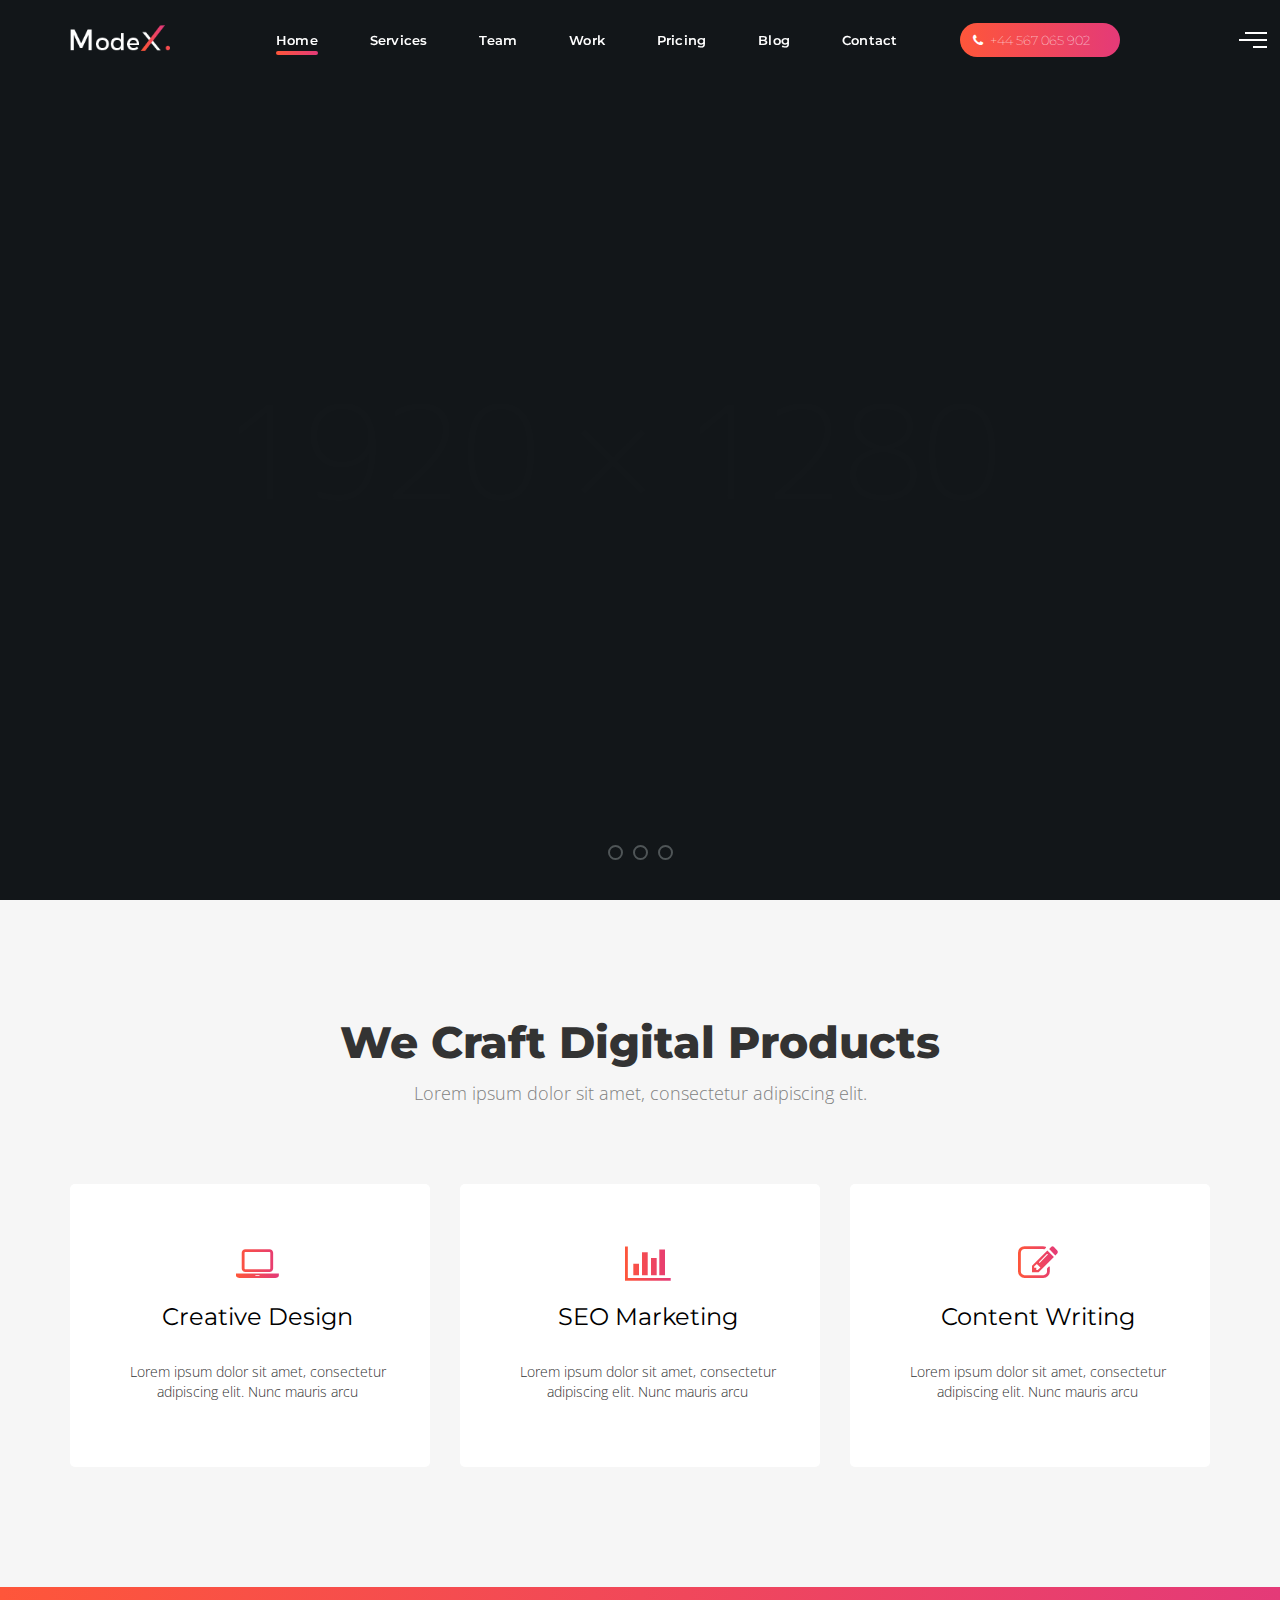
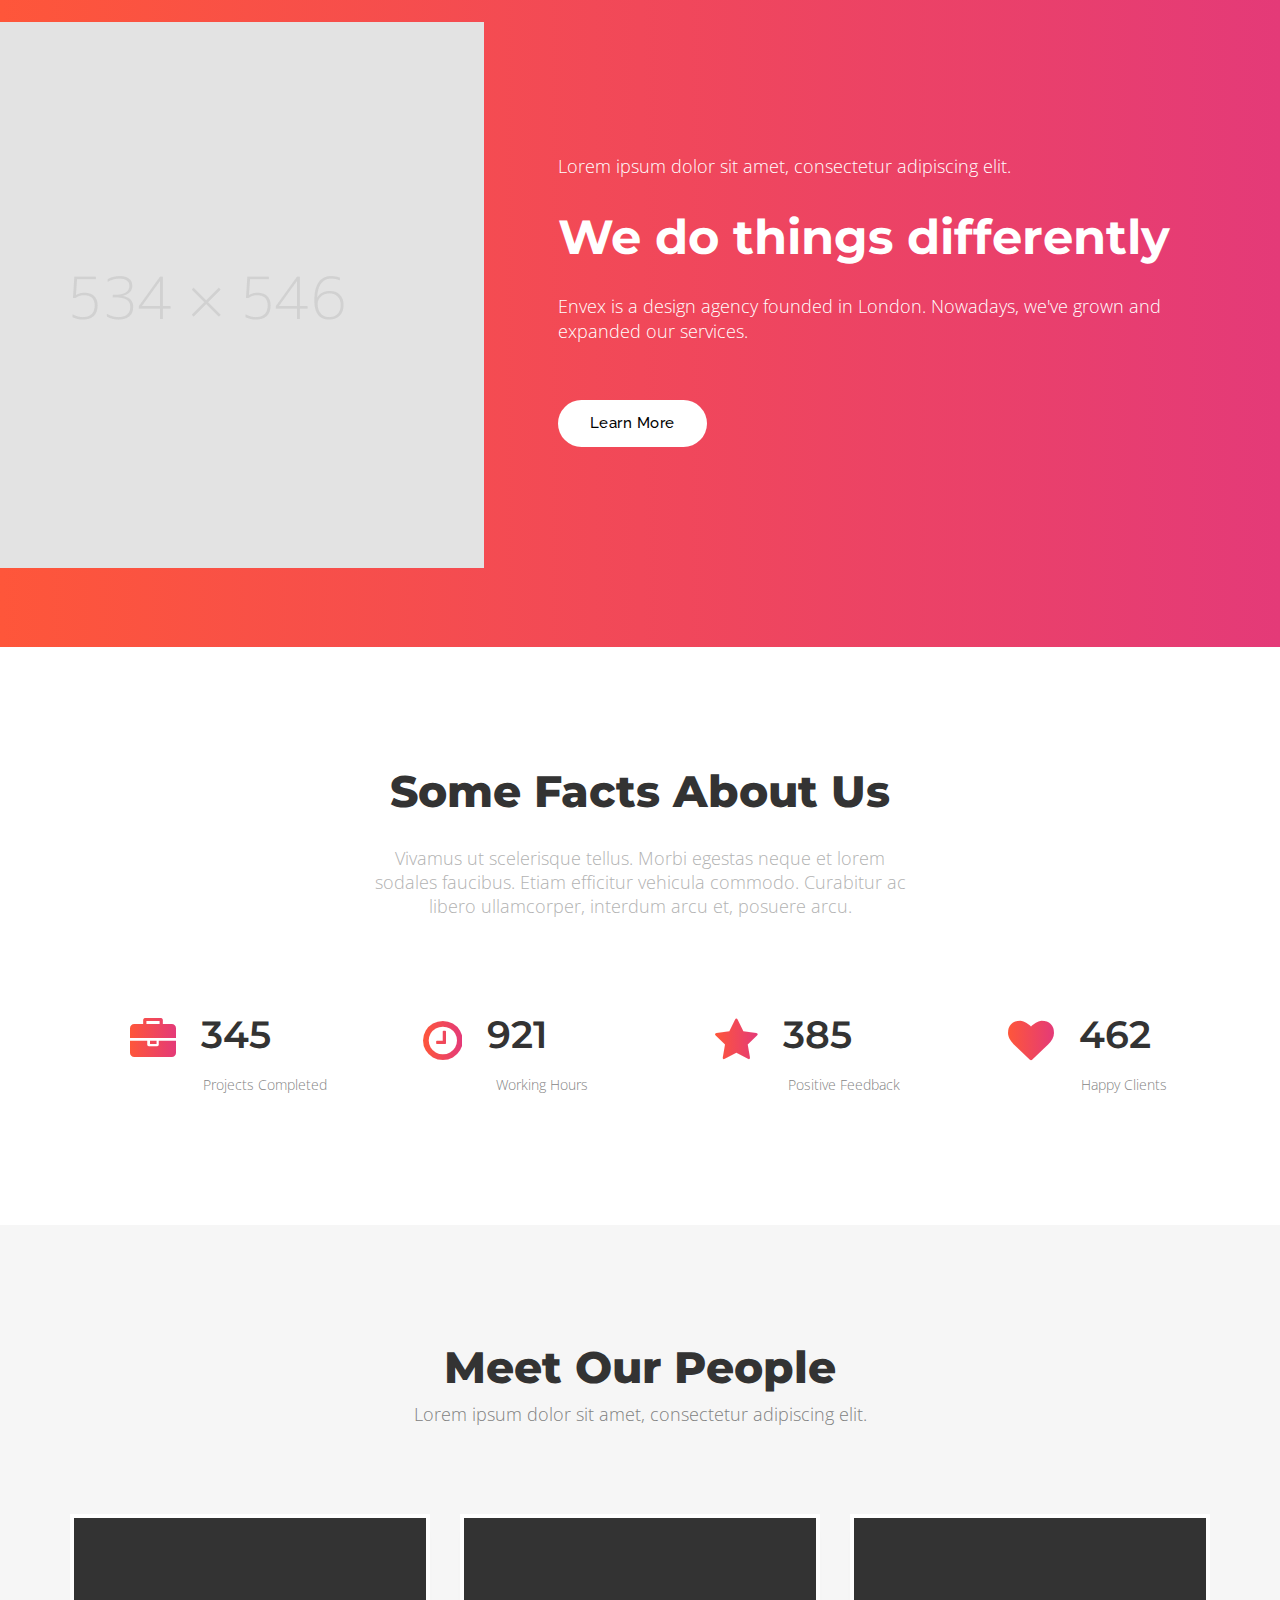
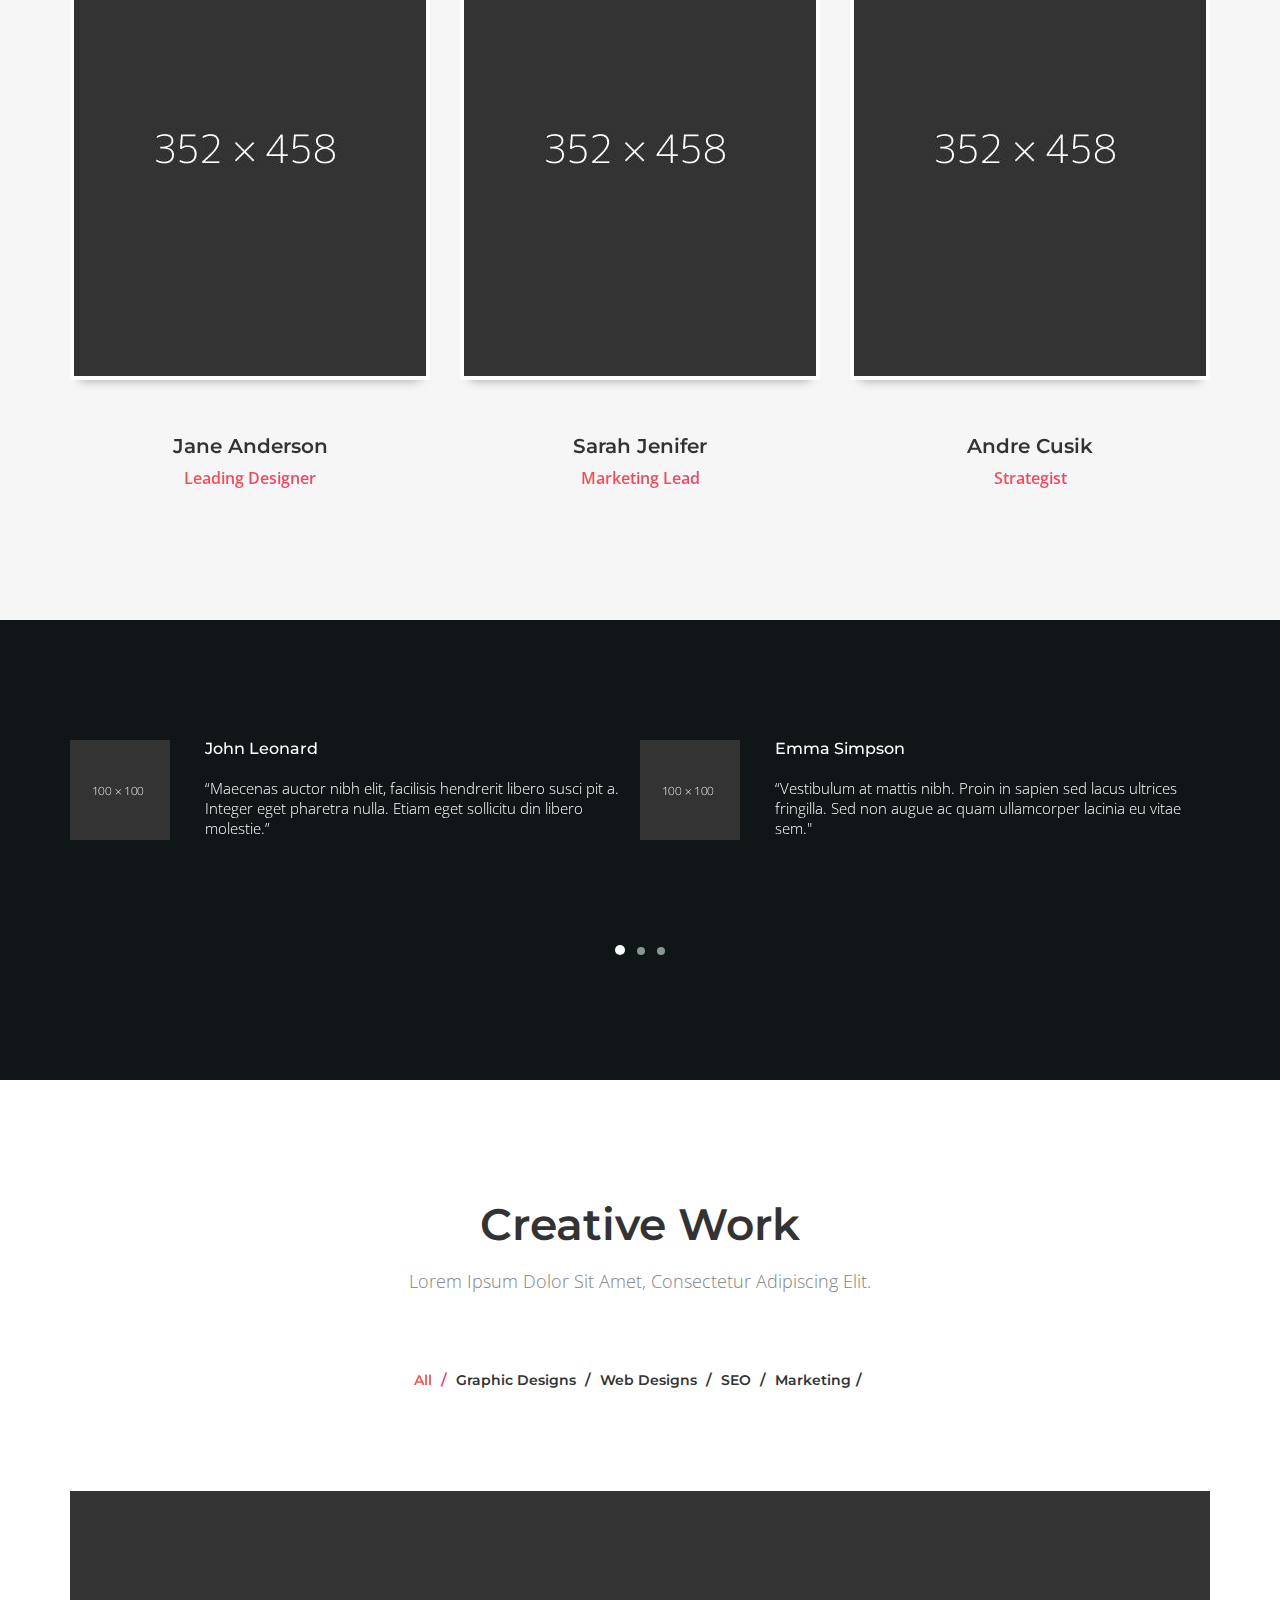
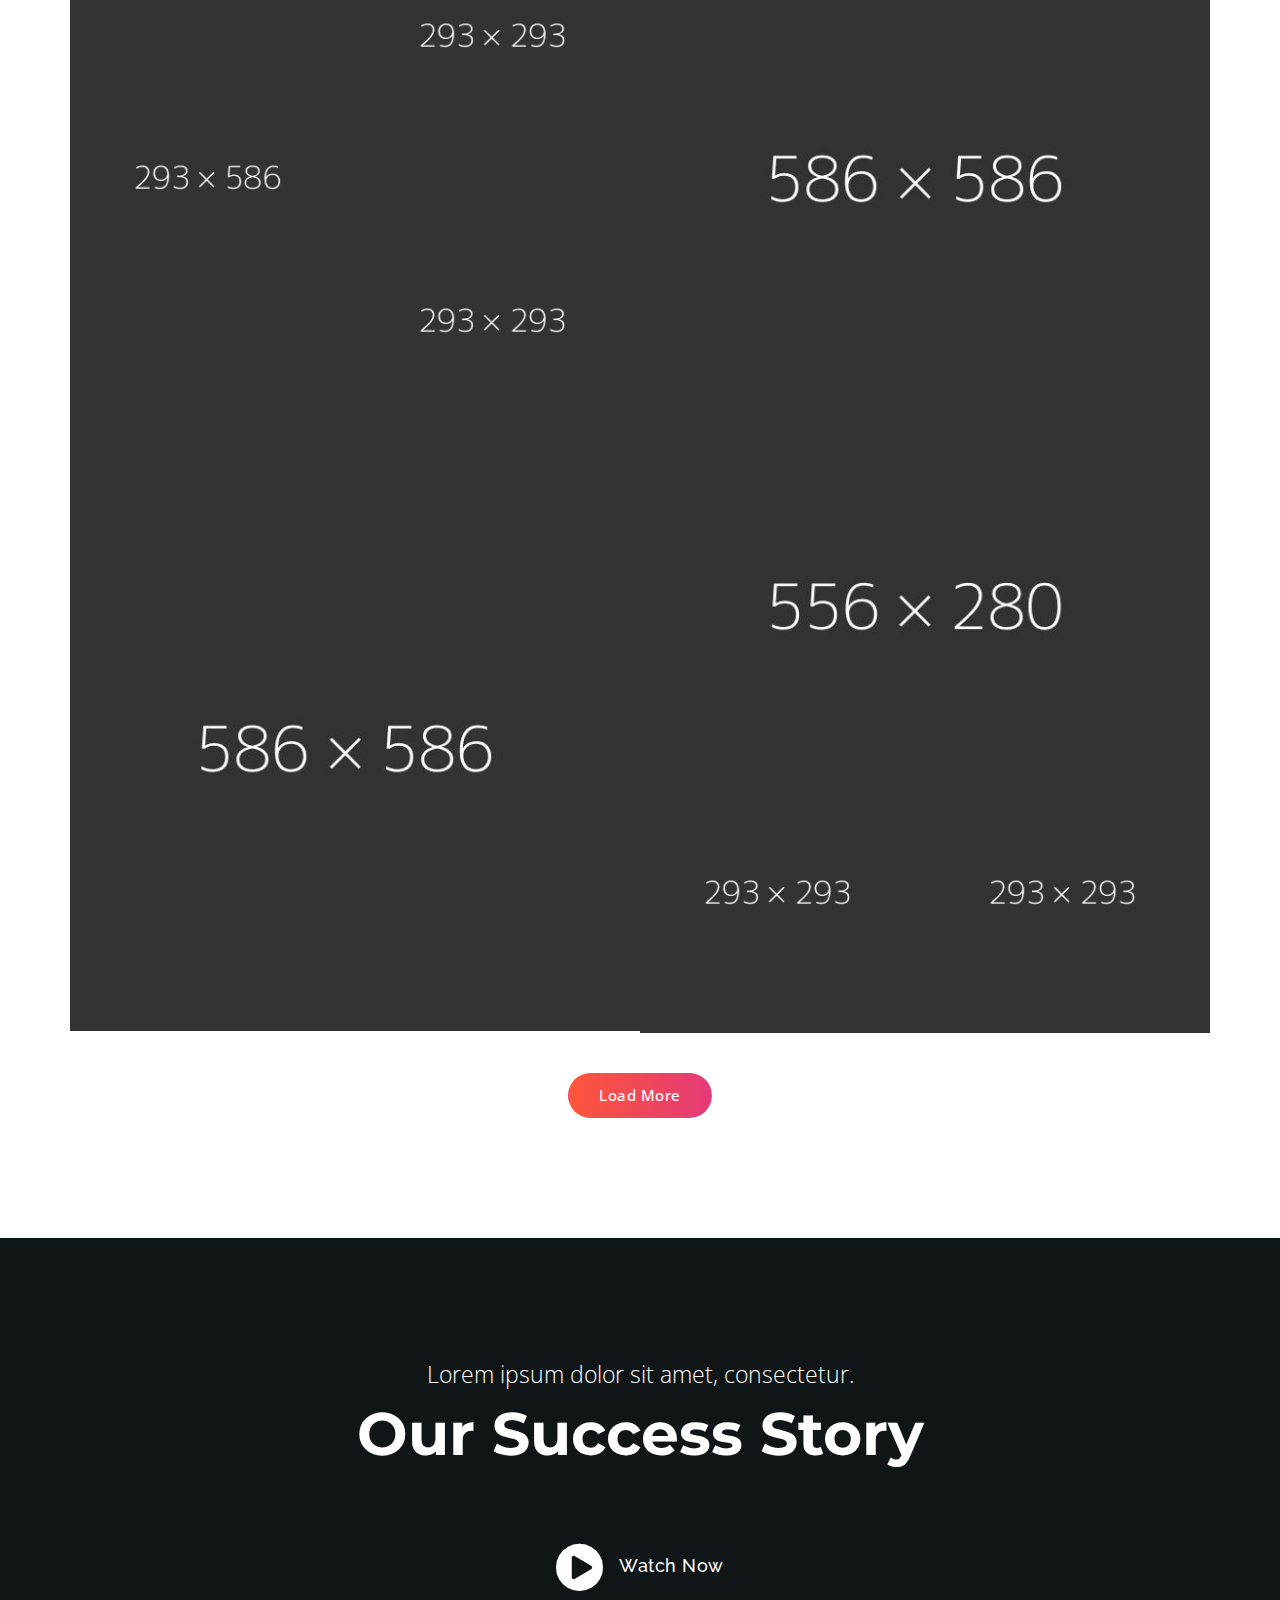
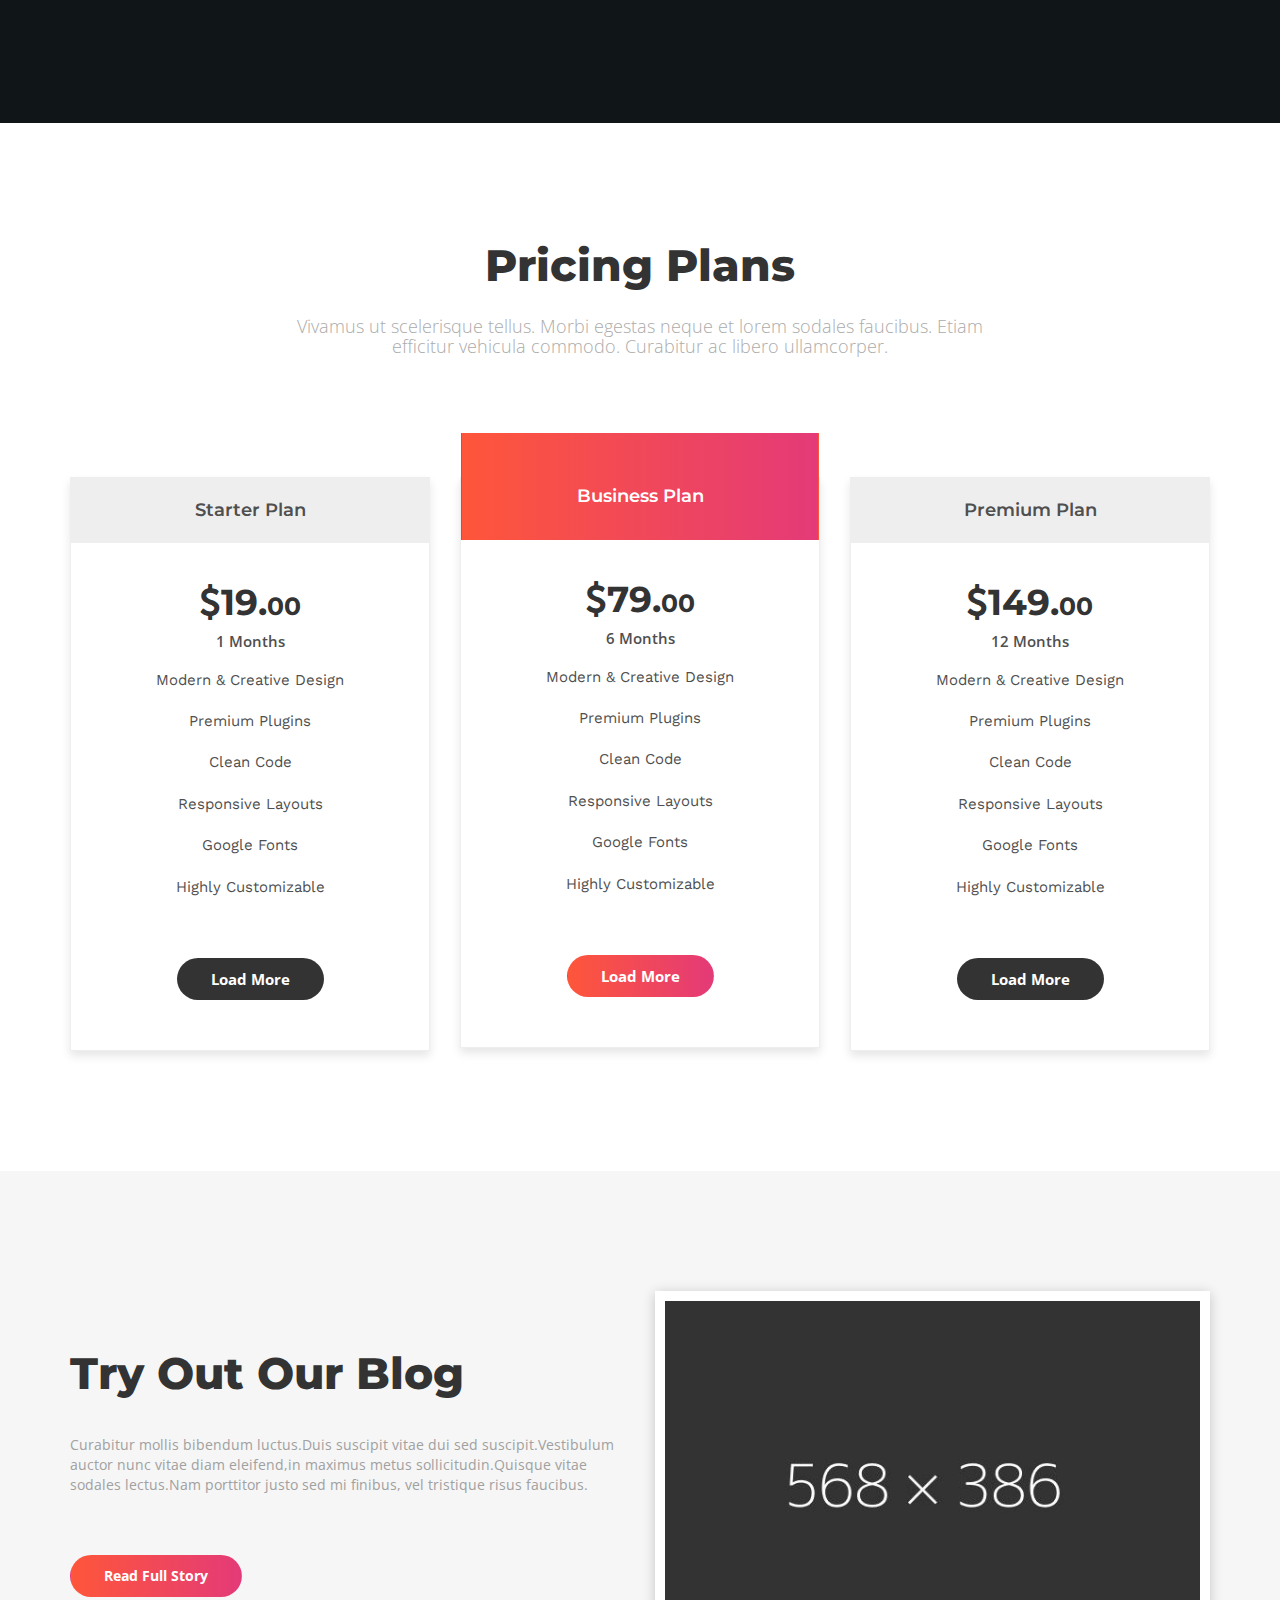
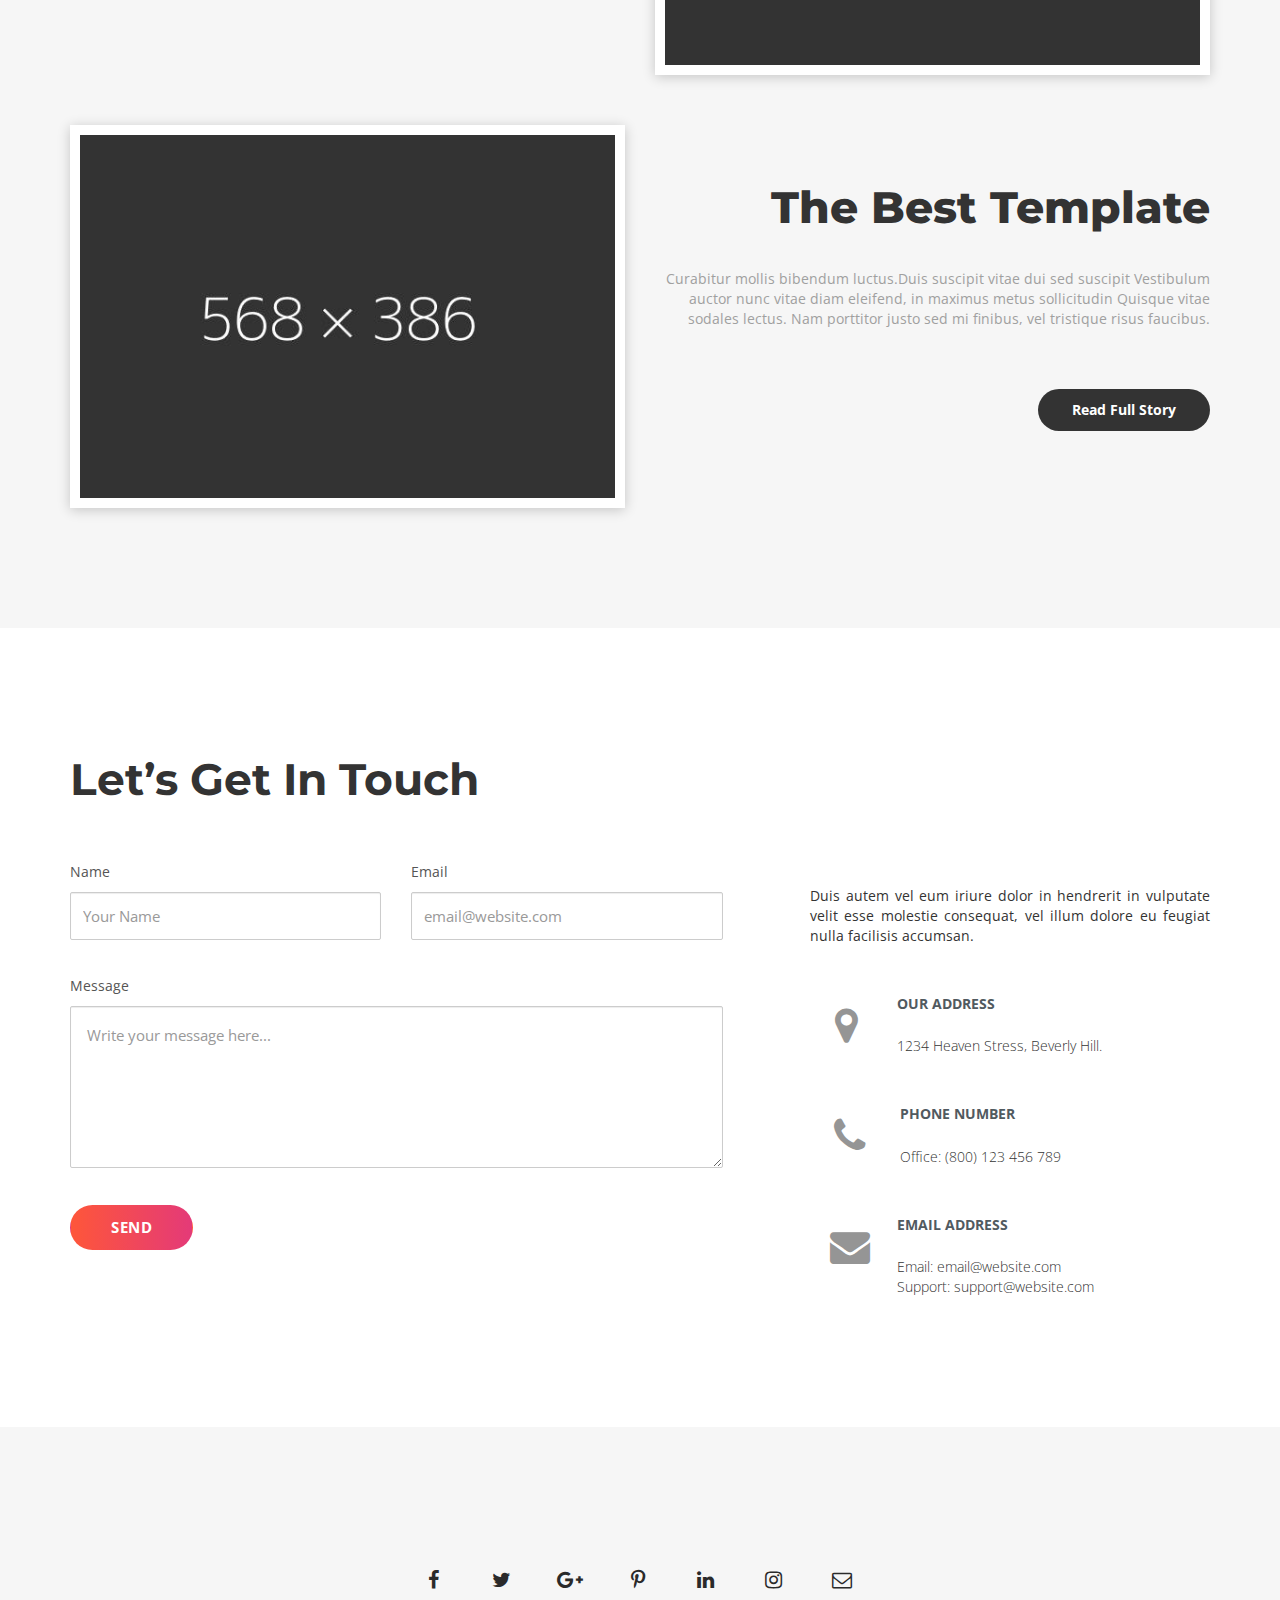
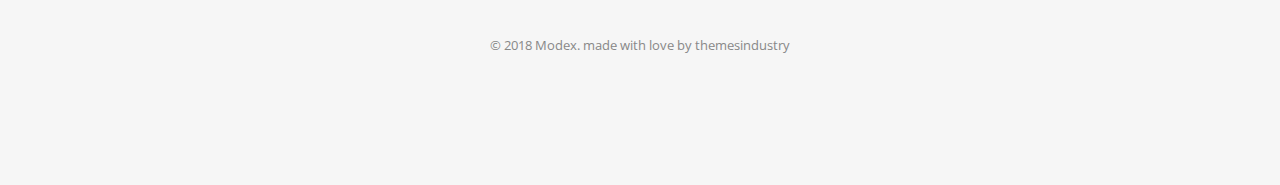
==== commit 5dc1a0f3: "Save" ====
--- a/index.html
+++ b/index.html
@@ -28,13 +28,7 @@
 
 </head>
 <body data-spy="scroll" data-target=".navbar" data-offset="90" class="side-nav">
-<!--Loader -->
-<div class="modex-loader">
-<div id="preloader">
-    <div id="loader"></div>
-</div>
-</div>
-<!-- Loader end -->
+
 <!-- start header -->
 <header>
     <!-- start navigation -->
@@ -1123,4 +1117,4 @@
 <script src="js/script.js"></script>
 
 </body>
-</html>+</html>
